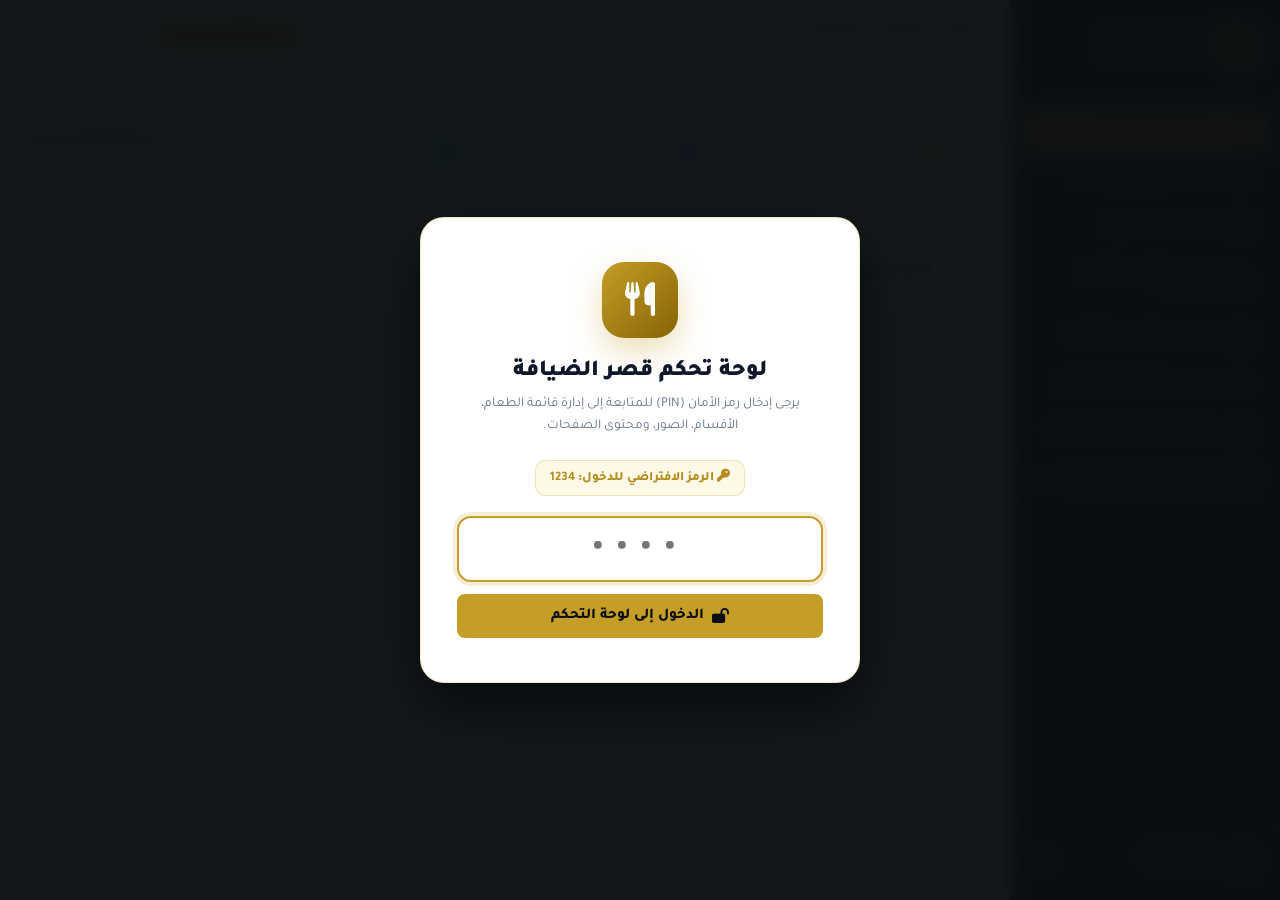
==== admin/index.html @ 118ee722 "feat: complete qasr al-diyafa restaurant website with real-time admin panel" ====
<!DOCTYPE html>
<html lang="ar" dir="rtl">
<head>
  <meta charset="UTF-8">
  <meta name="viewport" content="width=device-width, initial-scale=1.0">
  <title>لوحة التحكم الشاملة | مطعم قصر الضيافة</title>
  <!-- Google Fonts: Cairo & Tajawal -->
  <link rel="preconnect" href="https://fonts.googleapis.com">
  <link rel="preconnect" href="https://fonts.gstatic.com" crossorigin>
  <link href="https://fonts.googleapis.com/css2?family=Cairo:wght@400;600;700;800;900&family=Tajawal:wght@400;500;700;800;900&display=swap" rel="stylesheet">
  <!-- Font Awesome 6 -->
  <link rel="stylesheet" href="https://cdnjs.cloudflare.com/ajax/libs/font-awesome/6.5.1/css/all.min.css">
  
  <style>
    :root {
      --primary: #c59d27;
      --primary-hover: #b58d1f;
      --primary-light: #fef9e7;
      --sidebar-bg: #0b0f12;
      --sidebar-hover: #181e24;
      --bg: #f8fafc;
      --card-bg: #ffffff;
      --border: #e2e8f0;
      --text-main: #0f172a;
      --text-muted: #64748b;
      --success: #16a34a;
      --danger: #dc2626;
      --warning: #d97706;
      --radius: 12px;
    }

    * { box-sizing: border-box; margin: 0; padding: 0; }

    body {
      font-family: 'Tajawal', 'Cairo', sans-serif;
      font-size: 14.5px;
      direction: rtl;
      text-align: right;
      background: var(--bg);
      color: var(--text-main);
      display: flex;
      min-height: 100vh;
      -webkit-font-smoothing: antialiased;
    }

    /* Auth Screen */
    .auth-overlay {
      position: fixed;
      top: 0; left: 0; width: 100vw; height: 100vh;
      background: rgba(11, 15, 18, 0.96);
      backdrop-filter: blur(10px);
      z-index: 99999;
      display: flex;
      align-items: center;
      justify-content: center;
      padding: 20px;
    }
    .auth-card {
      background: #ffffff;
      border-radius: 24px;
      padding: 44px 36px;
      width: 100%;
      max-width: 440px;
      text-align: center;
      box-shadow: 0 25px 60px rgba(0, 0, 0, 0.6);
      border: 1px solid rgba(212, 175, 55, 0.3);
    }
    .auth-icon {
      width: 76px;
      height: 76px;
      background: linear-gradient(135deg, #c59d27, #856404);
      color: #ffffff;
      border-radius: 22px;
      display: flex;
      align-items: center;
      justify-content: center;
      font-size: 34px;
      margin: 0 auto 20px;
      box-shadow: 0 12px 30px rgba(197, 157, 39, 0.35);
    }
    .auth-title { font-size: 23px; font-weight: 900; margin-bottom: 8px; color: var(--text-main); }
    .auth-desc { font-size: 13.5px; color: var(--text-muted); margin-bottom: 22px; line-height: 1.6; }
    .auth-pin-input {
      width: 100%;
      font-size: 28px;
      font-weight: 900;
      letter-spacing: 12px;
      text-align: center;
      padding: 14px;
      border: 2px solid var(--border);
      border-radius: 14px;
      outline: none;
      margin-bottom: 12px;
      transition: all 0.25s;
      font-family: inherit;
    }
    .auth-pin-input:focus { border-color: var(--primary); box-shadow: 0 0 0 4px rgba(197, 157, 39, 0.18); }
    .auth-hint {
      font-size: 13px;
      color: #b58d1f;
      font-weight: 800;
      margin-bottom: 20px;
      background: var(--primary-light);
      padding: 8px 14px;
      border-radius: 10px;
      display: inline-block;
      border: 1px solid rgba(197, 157, 39, 0.25);
    }

    /* Sidebar */
    .admin-sidebar {
      width: 270px;
      background: var(--sidebar-bg);
      color: #ffffff;
      display: flex;
      flex-direction: column;
      flex-shrink: 0;
      position: sticky;
      top: 0;
      height: 100vh;
      border-left: 1px solid rgba(212, 175, 55, 0.2);
      z-index: 100;
      transition: transform 0.3s ease;
    }
    .sidebar-brand {
      padding: 24px 20px;
      border-bottom: 1px solid rgba(212, 175, 55, 0.15);
      display: flex;
      align-items: center;
      gap: 12px;
    }
    .brand-icon {
      width: 44px;
      height: 44px;
      background: var(--primary);
      border-radius: 12px;
      display: flex;
      align-items: center;
      justify-content: center;
      font-size: 22px;
      color: #0b0f12;
    }
    .brand-text h2 { font-size: 16.5px; font-weight: 900; color: #ffffff; margin-bottom: 2px; }
    .brand-text span { font-size: 11px; color: #c59d27; font-weight: 700; letter-spacing: 1px; }

    .sidebar-menu {
      list-style: none;
      padding: 18px 12px;
      display: flex;
      flex-direction: column;
      gap: 6px;
      flex-grow: 1;
      overflow-y: auto;
    }
    .menu-link {
      display: flex;
      align-items: center;
      gap: 14px;
      padding: 12px 16px;
      color: #cbd5e1;
      text-decoration: none;
      border-radius: 10px;
      font-weight: 700;
      font-size: 14px;
      transition: all 0.2s ease;
      cursor: pointer;
    }
    .menu-link i { font-size: 17px; width: 22px; text-align: center; color: #94a3b8; }
    .menu-link:hover { background: var(--sidebar-hover); color: #ffffff; }
    .menu-link:hover i { color: #c59d27; }
    .menu-link.active {
      background: var(--primary);
      color: #0b0f12;
      font-weight: 800;
      box-shadow: 0 4px 15px rgba(197, 157, 39, 0.35);
    }
    .menu-link.active i { color: #0b0f12; }

    .sidebar-footer {
      padding: 18px;
      border-top: 1px solid rgba(212, 175, 55, 0.15);
      display: flex;
      align-items: center;
      justify-content: space-between;
    }
    .user-pill { display: flex; align-items: center; gap: 10px; }
    .user-avatar {
      width: 38px; height: 38px;
      border-radius: 50%;
      background: #181e24;
      border: 1px solid #c59d27;
      display: flex; align-items: center; justify-content: center;
      font-weight: 900; font-size: 13px; color: #c59d27;
    }
    .user-name { font-size: 13.5px; font-weight: 800; color: #ffffff; }
    .user-role { font-size: 11px; color: #94a3b8; }
    .logout-btn {
      background: transparent;
      border: none;
      color: #94a3b8;
      font-size: 17px;
      cursor: pointer;
      padding: 8px;
      border-radius: 8px;
      transition: all 0.2s;
    }
    .logout-btn:hover { color: #f87171; background: rgba(239, 68, 68, 0.1); }

    /* Main Content */
    .admin-main {
      flex-grow: 1;
      display: flex;
      flex-direction: column;
      min-width: 0;
      height: 100vh;
      overflow-y: auto;
    }

    /* Top Navigation */
    .admin-header {
      background: #ffffff;
      height: 72px;
      padding: 0 28px;
      display: flex;
      align-items: center;
      justify-content: space-between;
      border-bottom: 1px solid var(--border);
      position: sticky;
      top: 0;
      z-index: 90;
      flex-shrink: 0;
    }
    .header-title-box h1 { font-size: 19px; font-weight: 900; color: var(--text-main); }
    .header-title-box p { font-size: 12px; color: var(--text-muted); font-weight: 600; margin-top: 2px; }
    .header-actions { display: flex; align-items: center; gap: 10px; }
    
    .btn {
      display: inline-flex;
      align-items: center;
      gap: 8px;
      padding: 10px 18px;
      border-radius: 8px;
      font-family: inherit;
      font-size: 13.5px;
      font-weight: 800;
      cursor: pointer;
      border: 1px solid transparent;
      text-decoration: none;
      transition: all 0.2s ease;
    }
    .btn-primary { background: var(--primary); color: #0b0f12; }
    .btn-primary:hover { background: var(--primary-hover); transform: translateY(-1px); }
    .btn-outline { background: #ffffff; border-color: var(--border); color: var(--text-main); }
    .btn-outline:hover { background: #f8fafc; border-color: #cbd5e1; }
    .btn-danger { background: #fef2f2; border-color: #fecaca; color: #dc2626; }
    .btn-danger:hover { background: #fee2e2; }
    .btn-success { background: #f0fdf4; border-color: #bbf7d0; color: #16a34a; }
    .btn-sm { padding: 7px 14px; font-size: 12.5px; }

    /* Content Area */
    .admin-body {
      padding: 28px;
      flex-grow: 1;
    }

    /* Stat Cards */
    .stats-grid {
      display: grid;
      grid-template-columns: repeat(auto-fit, minmax(210px, 1fr));
      gap: 18px;
      margin-bottom: 26px;
    }
    .stat-card {
      background: #ffffff;
      border-radius: 14px;
      padding: 22px;
      border: 1px solid var(--border);
      display: flex;
      align-items: center;
      gap: 16px;
      box-shadow: 0 2px 8px rgba(0,0,0,0.02);
      transition: transform 0.2s, box-shadow 0.2s;
    }
    .stat-card:hover { transform: translateY(-2px); box-shadow: 0 8px 24px rgba(0,0,0,0.05); }
    .stat-icon {
      width: 54px; height: 54px;
      border-radius: 12px;
      display: flex; align-items: center; justify-content: center;
      font-size: 24px; flex-shrink: 0;
    }
    .stat-gold { background: #fef9e7; color: #c59d27; }
    .stat-green { background: #dcfce7; color: #16a34a; }
    .stat-purple { background: #f3e8ff; color: #9333ea; }
    .stat-blue { background: #e0f2fe; color: #0284c7; }
    .stat-val { font-size: 24px; font-weight: 900; line-height: 1.1; margin-bottom: 4px; }
    .stat-lbl { font-size: 12px; color: var(--text-muted); font-weight: 700; }

    /* Tables & Cards */
    .card-panel {
      background: #ffffff;
      border-radius: 16px;
      border: 1px solid var(--border);
      padding: 24px;
      box-shadow: 0 2px 8px rgba(0,0,0,0.02);
      margin-bottom: 24px;
    }
    .card-panel-header {
      display: flex;
      align-items: center;
      justify-content: space-between;
      margin-bottom: 20px;
      flex-wrap: wrap;
      gap: 14px;
    }
    .card-panel-title { font-size: 17.5px; font-weight: 900; display: flex; align-items: center; gap: 10px; }
    
    .table-responsive { width: 100%; overflow-x: auto; }
    table.data-table {
      width: 100%;
      border-collapse: collapse;
      text-align: right;
    }
    table.data-table th {
      padding: 13px 16px;
      background: #f8fafc;
      font-size: 12px;
      font-weight: 800;
      color: var(--text-muted);
      border-bottom: 1px solid var(--border);
      white-space: nowrap;
    }
    table.data-table td {
      padding: 13px 16px;
      border-bottom: 1px solid var(--border);
      font-size: 13.5px;
      vertical-align: middle;
    }
    table.data-table tbody tr:hover { background: #f8fafc; }

    .dish-thumb {
      width: 58px;
      height: 48px;
      border-radius: 8px;
      object-fit: cover;
      border: 1px solid var(--border);
      display: block;
    }

    .badge {
      display: inline-block;
      padding: 4px 10px;
      border-radius: 6px;
      font-size: 11.5px;
      font-weight: 800;
      white-space: nowrap;
    }
    .badge-primary { background: #fef9e7; color: #b58d1f; border: 1px solid rgba(197, 157, 39, 0.2); }
    .badge-success { background: #dcfce7; color: #16a34a; }
    .badge-warning { background: #fef3c7; color: #d97706; }
    .badge-danger { background: #fee2e2; color: #dc2626; }

    /* Forms */
    .form-group { margin-bottom: 18px; }
    .form-label { display: block; font-size: 13px; font-weight: 800; margin-bottom: 6px; color: var(--text-main); }
    .form-control {
      width: 100%;
      padding: 10px 14px;
      font-family: inherit;
      font-size: 13.5px;
      border: 1px solid var(--border);
      border-radius: 8px;
      background: #ffffff;
      outline: none;
      transition: border 0.2s, box-shadow 0.2s;
    }
    .form-control:focus {
      border-color: var(--primary);
      box-shadow: 0 0 0 3px rgba(197, 157, 39, 0.15);
    }
    .form-grid-2 { display: grid; grid-template-columns: 1fr 1fr; gap: 16px; }
    .form-grid-3 { display: grid; grid-template-columns: 1fr 1fr 1fr; gap: 16px; }

    /* Image Upload UI */
    .image-uploader-box {
      border: 2px dashed #cbd5e1;
      border-radius: 12px;
      padding: 16px;
      text-align: center;
      background: #f8fafc;
      transition: border-color 0.2s;
      cursor: pointer;
      position: relative;
    }
    .image-uploader-box:hover { border-color: var(--primary); }
    .image-preview-thumb {
      width: 100%;
      max-height: 160px;
      object-fit: cover;
      border-radius: 8px;
      margin-top: 10px;
      border: 1px solid var(--border);
      display: none;
    }
    .preset-pill {
      display: inline-block;
      padding: 4px 10px;
      background: #f1f5f9;
      border-radius: 6px;
      font-size: 11.5px;
      font-weight: 700;
      color: #334155;
      cursor: pointer;
      margin: 2px;
      border: 1px solid #e2e8f0;
      transition: all 0.2s;
    }
    .preset-pill:hover { background: #fef9e7; color: #b58d1f; border-color: #c59d27; }

    /* Modal */
    .modal-backdrop {
      position: fixed;
      top: 0; left: 0; width: 100vw; height: 100vh;
      background: rgba(11, 15, 18, 0.7);
      backdrop-filter: blur(5px);
      z-index: 1000;
      display: none;
      align-items: center;
      justify-content: center;
      padding: 20px;
    }
    .modal-card {
      background: #ffffff;
      border-radius: 20px;
      width: 100%;
      max-width: 680px;
      max-height: 90vh;
      overflow-y: auto;
      border: 1px solid var(--border);
      box-shadow: 0 20px 60px rgba(0,0,0,0.3);
    }
    .modal-header {
      padding: 20px 24px;
      border-bottom: 1px solid var(--border);
      display: flex;
      align-items: center;
      justify-content: space-between;
      position: sticky;
      top: 0;
      background: #ffffff;
      z-index: 2;
    }
    .modal-header h3 { font-size: 18px; font-weight: 900; }
    .modal-close { background: none; border: none; font-size: 18px; color: var(--text-muted); cursor: pointer; padding: 4px; }
    .modal-body { padding: 24px; }
    .modal-footer {
      padding: 16px 24px;
      border-top: 1px solid var(--border);
      display: flex;
      align-items: center;
      justify-content: flex-end;
      gap: 12px;
      position: sticky;
      bottom: 0;
      background: #f8fafc;
      z-index: 2;
    }

    /* Toast Notification */
    .admin-toast {
      position: fixed;
      bottom: 24px;
      left: 24px;
      background: #0b0f12;
      color: #ffffff;
      padding: 14px 22px;
      border-radius: 12px;
      box-shadow: 0 10px 30px rgba(0,0,0,0.25);
      font-size: 14px;
      font-weight: 800;
      display: none;
      align-items: center;
      gap: 12px;
      z-index: 9999;
      animation: toastIn 0.3s ease;
      border-right: 4px solid var(--primary);
    }
    @keyframes toastIn { from { opacity: 0; transform: translateY(20px); } to { opacity: 1; transform: translateY(0); } }

    /* Mobile Responsive */
    .mobile-menu-btn { display: none; }
    @media (max-width: 900px) {
      .admin-sidebar {
        position: fixed;
        left: auto;
        right: -280px;
        top: 0;
        bottom: 0;
        z-index: 9999;
      }
      .admin-sidebar.open {
        right: 0;
      }
      .mobile-menu-btn {
        display: inline-flex;
        background: none;
        border: none;
        font-size: 20px;
        color: var(--text-main);
        cursor: pointer;
      }
      .admin-body { padding: 18px 14px; }
      .form-grid-2, .form-grid-3 { grid-template-columns: 1fr; }
    }
  </style>
</head>
<body>

  <!-- Auth Screen -->
  <div class="auth-overlay" id="authScreen">
    <div class="auth-card">
      <div class="auth-icon">
        <i class="fa-solid fa-utensils"></i>
      </div>
      <h2 class="auth-title">لوحة تحكم قصر الضيافة</h2>
      <p class="auth-desc">يرجى إدخال رمز الأمان (PIN) للمتابعة إلى إدارة قائمة الطعام، الأقسام، الصور، ومحتوى الصفحات.</p>
      
      <div class="auth-hint">
        <i class="fa-solid fa-key"></i> الرمز الافتراضي للدخول: <strong>1234</strong>
      </div>

      <form onsubmit="handleAuth(event)">
        <input type="password" id="pinInput" class="auth-pin-input" placeholder="••••" maxlength="6" autofocus autocomplete="off">
        <div id="authError" style="display:none; color:#dc2626; font-size:13px; font-weight:800; margin-bottom:14px;">
          <i class="fa-solid fa-circle-exclamation"></i> رمز الأمان غير صحيح، حاول ثانية (الافتراضي: 1234)
        </div>
        <button type="submit" class="btn btn-primary" style="width:100%; justify-content:center; padding:12px; font-size:15px;">
          <i class="fa-solid fa-lock-open"></i> الدخول إلى لوحة التحكم
        </button>
      </form>
    </div>
  </div>

  <!-- Sidebar -->
  <aside class="admin-sidebar" id="adminSidebar">
    <div class="sidebar-brand">
      <div class="brand-icon">
        <i class="fa-solid fa-crown"></i>
      </div>
      <div class="brand-text">
        <h2>قصر الضيافة</h2>
        <span>لوحة الإدارة والتحكم</span>
      </div>
    </div>

    <ul class="sidebar-menu">
      <li>
        <a class="menu-link active" onclick="switchTab('tabOverview', this)">
          <i class="fa-solid fa-chart-pie"></i>
          <span>نظرة عامة وإحصائيات</span>
        </a>
      </li>
      <li>
        <a class="menu-link" onclick="switchTab('tabDishes', this)">
          <i class="fa-solid fa-utensils"></i>
          <span>قائمة الطعام والأصناف</span>
        </a>
      </li>
      <li>
        <a class="menu-link" onclick="switchTab('tabCategories', this)">
          <i class="fa-solid fa-layer-group"></i>
          <span>إدارة أقسام المنيو</span>
        </a>
      </li>
      <li>
        <a class="menu-link" onclick="switchTab('tabPages', this)">
          <i class="fa-solid fa-file-pen" style="color:#c59d27;"></i>
          <span>تعديل محتوى الصفحات والبانرات</span>
        </a>
      </li>
      <li>
        <a class="menu-link" onclick="switchTab('tabReservations', this)">
          <i class="fa-solid fa-calendar-check"></i>
          <span>سجل الحجوزات والطلبات</span>
        </a>
      </li>
      <li>
        <a class="menu-link" onclick="switchTab('tabCMS', this)">
          <i class="fa-solid fa-sliders"></i>
          <span>إعدادات المطعم والتواصل</span>
        </a>
      </li>
      <li>
        <a class="menu-link" onclick="switchTab('tabBackup', this)">
          <i class="fa-solid fa-database"></i>
          <span>النسخ الاحتياطي والاستعادة</span>
        </a>
      </li>
      <li>
        <a href="../index.html" target="_blank" class="menu-link" style="color:#c59d27; background:rgba(197,157,39,0.08);">
          <i class="fa-solid fa-arrow-up-right-from-square" style="color:#c59d27;"></i>
          <span>عرض الموقع المباشر ↗</span>
        </a>
      </li>
    </ul>

    <div class="sidebar-footer">
      <div class="user-pill">
        <div class="user-avatar">QD</div>
        <div>
          <div class="user-name">المدير العام</div>
          <div class="user-role">Qasr Admin</div>
        </div>
      </div>
      <button class="logout-btn" onclick="logoutAdmin()" title="تسجيل الخروج">
        <i class="fa-solid fa-right-from-bracket"></i>
      </button>
    </div>
  </aside>

  <!-- Main Container -->
  <main class="admin-main">
    <header class="admin-header">
      <div style="display:flex; align-items:center; gap:14px;">
        <button class="mobile-menu-btn" onclick="toggleSidebar()">
          <i class="fa-solid fa-bars"></i>
        </button>
        <div class="header-title-box">
          <h1 id="headerTitle">لوحة التحكم الشاملة</h1>
          <p>إدارة كافة أصناف المنيو، الأقسام، الصور، وتعديل الصفحات مباشرة</p>
        </div>
      </div>

      <div class="header-actions">
        <button class="btn btn-primary btn-sm" onclick="openAddDishModal()">
          <i class="fa-solid fa-plus"></i> إضافة صنف جديد
        </button>
        <button class="btn btn-outline btn-sm" onclick="exportDataJSON()" title="تنزيل نسخة احتياطية من البيانات">
          <i class="fa-solid fa-download"></i> تصدير JSON
        </button>
      </div>
    </header>

    <div class="admin-body">
      <!-- 1. OVERVIEW TAB -->
      <section id="tabOverview" class="admin-tab-pane">
        <div class="stats-grid">
          <div class="stat-card">
            <div class="stat-icon stat-gold"><i class="fa-solid fa-bowl-food"></i></div>
            <div>
              <div class="stat-val" id="statDishesCount">12</div>
              <div class="stat-lbl">إجمالي أصناف المنيو</div>
            </div>
          </div>
          <div class="stat-card">
            <div class="stat-icon stat-purple"><i class="fa-solid fa-layer-group"></i></div>
            <div>
              <div class="stat-val" id="statCatsCount">5</div>
              <div class="stat-lbl">أقسام المأكولات النشطة</div>
            </div>
          </div>
          <div class="stat-card">
            <div class="stat-icon stat-green"><i class="fa-solid fa-calendar-check"></i></div>
            <div>
              <div class="stat-val" id="statResCount">0</div>
              <div class="stat-lbl">طلبات الحجز الواردة</div>
            </div>
          </div>
          <div class="stat-card">
            <div class="stat-icon stat-blue"><i class="fa-brands fa-whatsapp"></i></div>
            <div>
              <div class="stat-val" id="statWhatsApp">01027093535</div>
              <div class="stat-lbl">رقم واتساب الطلبات</div>
            </div>
          </div>
        </div>

        <div class="card-panel">
          <div class="card-panel-header">
            <div class="card-panel-title">
              <i class="fa-solid fa-clock-rotate-left" style="color:var(--primary);"></i>
              <span>أحدث طلبات الحجز والاستفسارات</span>
            </div>
            <button class="btn btn-outline btn-sm" onclick="switchTab('tabReservations')">عرض الكل</button>
          </div>
          <div class="table-responsive">
            <table class="data-table">
              <thead>
                <tr>
                  <th>#</th>
                  <th>العميل</th>
                  <th>الهاتف</th>
                  <th>عدد الأفراد</th>
                  <th>التاريخ</th>
                  <th>الوقت</th>
                  <th>الإجراء</th>
                </tr>
              </thead>
              <tbody id="overviewRecentReservations"></tbody>
            </table>
          </div>
        </div>
      </section>

      <!-- 2. DISHES TAB -->
      <section id="tabDishes" class="admin-tab-pane" style="display:none;">
        <div class="card-panel">
          <div class="card-panel-header">
            <div class="card-panel-title">
              <i class="fa-solid fa-utensils" style="color:var(--primary);"></i>
              <span>إدارة أصناف وقائمة المأكولات</span>
            </div>
            <div style="display:flex; gap:10px; flex-wrap:wrap;">
              <input type="text" id="dishSearchInput" class="form-control" placeholder="بحث باسم الصنف أو القسم..." style="width:230px;" oninput="filterAdminDishes()">
              <button class="btn btn-primary btn-sm" onclick="openAddDishModal()">
                <i class="fa-solid fa-plus"></i> إضافة صنف جديد
              </button>
            </div>
          </div>

          <div class="table-responsive">
            <table class="data-table">
              <thead>
                <tr>
                  <th>الصورة</th>
                  <th>اسم الطبق / الصنف</th>
                  <th>القسم</th>
                  <th>السعر (ر.س)</th>
                  <th>الشارة</th>
                  <th>مميز</th>
                  <th>الإجراءات</th>
                </tr>
              </thead>
              <tbody id="dishesTableBody"></tbody>
            </table>
          </div>
        </div>
      </section>

      <!-- 3. CATEGORIES TAB -->
      <section id="tabCategories" class="admin-tab-pane" style="display:none;">
        <div class="card-panel">
          <div class="card-panel-header">
            <div class="card-panel-title">
              <i class="fa-solid fa-layer-group" style="color:var(--primary);"></i>
              <span>أقسام وتصنيفات المأكولات</span>
            </div>
            <button class="btn btn-primary btn-sm" onclick="openAddCategoryModal()">
              <i class="fa-solid fa-plus"></i> إضافة قسم جديد
            </button>
          </div>

          <div class="table-responsive">
            <table class="data-table">
              <thead>
                <tr>
                  <th>اسم القسم</th>
                  <th>المعرف (Slug)</th>
                  <th>الشارة الترويجية</th>
                  <th>الإجراءات</th>
                </tr>
              </thead>
              <tbody id="categoriesTableBody"></tbody>
            </table>
          </div>
        </div>
      </section>

      <!-- 4. PAGES EDITOR TAB -->
      <section id="tabPages" class="admin-tab-pane" style="display:none;">
        <div class="card-panel">
          <div class="card-panel-header">
            <div class="card-panel-title">
              <i class="fa-solid fa-file-pen" style="color:var(--primary);"></i>
              <span>محرر وتعديل نصوص وصور الصفحات (الرئيسية، قصة الضيافة، اتصل بنا)</span>
            </div>
            <button class="btn btn-primary btn-sm" onclick="saveAllPagesData()">
              <i class="fa-solid fa-floppy-disk"></i> حفظ كافة تعديلات الصفحات
            </button>
          </div>

          <!-- Page Selection Subtabs -->
          <div style="display:flex; gap:10px; margin-bottom:24px; border-bottom:1px solid var(--border); padding-bottom:14px; flex-wrap:wrap;">
            <button type="button" class="btn btn-primary btn-sm" id="btnPageSubHome" onclick="switchPageSubTab('pageSubHome')">
              <i class="fa-solid fa-house"></i> الصفحة الرئيسية (Home)
            </button>
            <button type="button" class="btn btn-outline btn-sm" id="btnPageSubAbout" onclick="switchPageSubTab('pageSubAbout')">
              <i class="fa-solid fa-circle-info"></i> صفحة قصة الضيافة (About Us)
            </button>
            <button type="button" class="btn btn-outline btn-sm" id="btnPageSubContact" onclick="switchPageSubTab('pageSubContact')">
              <i class="fa-solid fa-headset"></i> صفحة اتصل بنا والموقع (Contact Us)
            </button>
          </div>

          <!-- SUB-TAB 1: HOME PAGE -->
          <div id="pageSubHome" class="page-sub-pane">
            <h4 style="font-size:16px; font-weight:900; margin-bottom:16px; color:var(--primary);"><i class="fa-solid fa-panorama"></i> بانر الصفحة الرئيسية والنصوص الترويجية</h4>

            <div class="form-group">
              <label class="form-label">العنوان الرئيسي للبانر (Hero Title) *</label>
              <input type="text" id="pageHomeHeroTitle" class="form-control" value="روائع الطهي العربي الأصيل والولائم الملكية">
            </div>

            <div class="form-group">
              <label class="form-label">الوصف الترويجي في البانر (Hero Description) *</label>
              <textarea id="pageHomeHeroDesc" class="form-control" rows="3">نأخذكم في رحلة إلى عوالم النكهات التراثية المطهوة على أصولها، من أشهى الكبسات النجدية والمندي والمشويات الفاخرة إلى الطواجن الفخارية والحلويات الشرقية العريقة.</textarea>
            </div>

            <!-- Home Hero Image Upload -->
            <div class="form-group">
              <label class="form-label">صورة البانر الرئيسي (رابط أو رفع من جهازك) *</label>
              <div class="image-uploader-box">
                <input type="text" id="pageHomeHeroImg" class="form-control" value="images/hero_slide1.jpg" style="margin-bottom:10px;" oninput="updateHomeHeroImgPreview(this.value)">
                <div style="display:flex; align-items:center; justify-content:center; gap:8px;">
                  <button type="button" class="btn btn-outline btn-sm" onclick="document.getElementById('fileHomeHeroImg').click()">
                    <i class="fa-solid fa-cloud-arrow-up"></i> رفع صورة من جهازك
                  </button>
                  <input type="file" id="fileHomeHeroImg" accept="image/*" style="display:none;" onchange="handleHomeHeroImgFile(event)">
                </div>
                <div style="margin-top:6px; font-size:12px; color:var(--text-muted);">
                  أو اختر صورة جاهزة:
                  <span class="preset-pill" onclick="setHomeHeroPreset('images/hero_slide1.jpg')">مندي حطب</span>
                  <span class="preset-pill" onclick="setHomeHeroPreset('images/hero_slide2.jpg')">وليمة ملكية</span>
                  <span class="preset-pill" onclick="setHomeHeroPreset('images/hero_slide3.jpg')">مجلس الضيافة</span>
                </div>
                <img id="previewHomeHeroImg" src="../images/hero_slide1.jpg" class="image-preview-thumb" style="display:block; max-height:220px;" alt="معاينة صورة البانر">
              </div>
            </div>

            <div class="form-group">
              <label class="form-label">عنوان قصة الضيافة في الصفحة الرئيسية</label>
              <input type="text" id="pageHomeStoryTitle" class="form-control" value="أصالة الطهي العربي وتراث الموائد العريقة">
            </div>

            <button type="button" class="btn btn-primary" onclick="saveAllPagesData()">
              <i class="fa-solid fa-floppy-disk"></i> حفظ تعديلات الصفحة الرئيسية
            </button>
          </div>

          <!-- SUB-TAB 2: ABOUT US -->
          <div id="pageSubAbout" class="page-sub-pane" style="display:none;">
            <h4 style="font-size:16px; font-weight:900; margin-bottom:16px; color:var(--primary);"><i class="fa-solid fa-building"></i> محتوى صفحة قصة الضيافة (about.html)</h4>

            <div class="form-grid-2">
              <div class="form-group">
                <label class="form-label">عنوان البانر العلوي (Page Title) *</label>
                <input type="text" id="pageAboutHeroTitle" class="form-control" value="قصة مطعم قصر الضيافة">
              </div>
              <div class="form-group">
                <label class="form-label">الوصف الترويجي في البانر (Subtitle) *</label>
                <input type="text" id="pageAboutHeroSub" class="form-control" value="أكثر من عقدين من الشغف في تقديم أصول الطهي العربي العريق والولائم الملكية في أجواء من الفخامة التراثية.">
              </div>
            </div>

            <div class="form-group">
              <label class="form-label">عنوان القصة الرئيسي (Story Headline) *</label>
              <input type="text" id="pageAboutStoryTitle" class="form-control" value="نحن لا نطهو الطعام فحسب، بل نحفظ هوية المائدة العربية">
            </div>

            <div class="form-group">
              <label class="form-label">الفقرة الأولى *</label>
              <textarea id="pageAboutStoryP1" class="form-control" rows="3">انطلقت رحلتنا من إيمان راسخ بأن المطبخ العربي هو أحد أثرى مطابخ العالم في التنوع والعمق والتاريخ. من أودية ظفار إلى نجد العذية، ومن صعيد مصر الخالد إلى شواطئ الخليج، جمعنا لكم نخبة من أمهر الطهاة وحفظة الوصفات التراثية.</textarea>
            </div>

            <div class="form-group">
              <label class="form-label">الفقرة الثانية *</label>
              <textarea id="pageAboutStoryP2" class="form-control" rows="3">نلتزم بأعلى معايير الجودة الغذائية، مستخدمين أجود الذبائح البلدية الطازجة والسمن الفلاحي النقي وزيت الزيتون المعصور على البارد، لنقدم لأحبائنا وضيوفنا ولائم تليق بمقامهم الرفيع.</textarea>
            </div>

            <!-- About Image Upload -->
            <div class="form-group">
              <label class="form-label">صورة صفحة من نحن (رابط أو رفع من جهازك) *</label>
              <div class="image-uploader-box">
                <input type="text" id="pageAboutImg" class="form-control" value="images/story_dish1.jpg" style="margin-bottom:10px;" oninput="updateAboutImgPreview(this.value)">
                <div style="display:flex; align-items:center; justify-content:center; gap:8px;">
                  <button type="button" class="btn btn-outline btn-sm" onclick="document.getElementById('fileAboutImg').click()">
                    <i class="fa-solid fa-cloud-arrow-up"></i> رفع صورة من جهازك
                  </button>
                  <input type="file" id="fileAboutImg" accept="image/*" style="display:none;" onchange="handleAboutImgFile(event)">
                </div>
                <img id="previewAboutImg" src="../images/story_dish1.jpg" class="image-preview-thumb" style="display:block; max-height:220px;" alt="معاينة صورة من نحن">
              </div>
            </div>

            <button type="button" class="btn btn-primary" onclick="saveAllPagesData()">
              <i class="fa-solid fa-floppy-disk"></i> حفظ تعديلات صفحة قصة الضيافة
            </button>
          </div>

          <!-- SUB-TAB 3: CONTACT US -->
          <div id="pageSubContact" class="page-sub-pane" style="display:none;">
            <h4 style="font-size:16px; font-weight:900; margin-bottom:16px; color:var(--primary);"><i class="fa-solid fa-headset"></i> محتوى وبيانات صفحة اتصل بنا (contact.html)</h4>

            <div class="form-grid-2">
              <div class="form-group">
                <label class="form-label">عنوان البانر العلوي (Contact Title) *</label>
                <input type="text" id="pageContactHeroTitle" class="form-control" value="تواصل مع قصر الضيافة">
              </div>
              <div class="form-group">
                <label class="form-label">الوصف الترويجي في البانر (Contact Subtitle) *</label>
                <input type="text" id="pageContactHeroSub" class="form-control" value="يسعدنا دائماً استقبال استفساراتكم وحجوزاتكم للولائم والمناسبات الخاصة على مدار الساعة.">
              </div>
            </div>

            <div class="form-grid-3">
              <div class="form-group">
                <label class="form-label">رقم واتساب المباشر *</label>
                <input type="text" id="pageContactWhatsApp" class="form-control" value="01027093535">
              </div>
              <div class="form-group">
                <label class="form-label">الهاتف الموحد</label>
                <input type="text" id="pageContactPhone" class="form-control" value="01027093535">
              </div>
              <div class="form-group">
                <label class="form-label">البريد الإلكتروني الرسمي</label>
                <input type="email" id="pageContactEmail" class="form-control" value="booking@qasr-aldiyafa.com">
              </div>
            </div>

            <div class="form-grid-2">
              <div class="form-group">
                <label class="form-label">العنوان والمقر الرئيسي</label>
                <input type="text" id="pageContactAddress" class="form-control" value="طريق الملك فهد، حي المروج، الرياض، المملكة العربية السعودية">
              </div>
              <div class="form-group">
                <label class="form-label">أوقات العمل الرسمية</label>
                <input type="text" id="pageContactWorkingHours" class="form-control" value="يومياً من الساعة 12:00 ظهراً وحتى 01:30 بعد منتصف الليل">
              </div>
            </div>

            <button type="button" class="btn btn-primary" onclick="saveAllPagesData()">
              <i class="fa-solid fa-floppy-disk"></i> حفظ تعديلات صفحة اتصل بنا
            </button>
          </div>
        </div>
      </section>

      <!-- 5. RESERVATIONS TAB -->
      <section id="tabReservations" class="admin-tab-pane" style="display:none;">
        <div class="card-panel">
          <div class="card-panel-header">
            <div class="card-panel-title">
              <i class="fa-solid fa-calendar-check" style="color:var(--primary);"></i>
              <span>سجل طلبات الحجز والاستفسارات</span>
            </div>
            <button class="btn btn-danger btn-sm" onclick="clearAllReservations()">
              <i class="fa-solid fa-trash"></i> مسح السجل
            </button>
          </div>

          <div class="table-responsive">
            <table class="data-table">
              <thead>
                <tr>
                  <th>#</th>
                  <th>الاسم</th>
                  <th>الجوال</th>
                  <th>الضيوف / النوع</th>
                  <th>التاريخ</th>
                  <th>الوقت</th>
                  <th>ملاحظات</th>
                  <th>الإجراء</th>
                </tr>
              </thead>
              <tbody id="reservationsTableBody"></tbody>
            </table>
          </div>
        </div>
      </section>

      <!-- 6. CMS & AGENCY SETTINGS TAB -->
      <section id="tabCMS" class="admin-tab-pane" style="display:none;">
        <div class="card-panel">
          <div class="card-panel-header">
            <div class="card-panel-title">
              <i class="fa-solid fa-sliders" style="color:var(--primary);"></i>
              <span>إعدادات المطعم العامة وبيانات التواصل</span>
            </div>
            <button class="btn btn-primary btn-sm" onclick="saveCMSData()">
              <i class="fa-solid fa-floppy-disk"></i> حفظ الإعدادات
            </button>
          </div>

          <form id="cmsForm" onsubmit="event.preventDefault(); saveCMSData();">
            <div class="form-grid-2">
              <div class="form-group">
                <label class="form-label">اسم المطعم بالعربية</label>
                <input type="text" id="cmsName" class="form-control" value="مطعم قصر الضيافة للولائم والمأكولات العربية الفاخرة">
              </div>
              <div class="form-group">
                <label class="form-label">الاسم بالإنجليزية</label>
                <input type="text" id="cmsEnName" class="form-control" value="QASR AL-DIYAFA LUXURY ARABIAN RESTAURANT">
              </div>
            </div>

            <div class="form-grid-3">
              <div class="form-group">
                <label class="form-label">رقم واتساب الطلبات المباشر *</label>
                <input type="text" id="cmsWhatsApp" class="form-control" value="01027093535">
              </div>
              <div class="form-group">
                <label class="form-label">الهاتف الموحد</label>
                <input type="text" id="cmsPhone" class="form-control" value="01027093535">
              </div>
              <div class="form-group">
                <label class="form-label">البريد الإلكتروني الرسمي</label>
                <input type="email" id="cmsEmail" class="form-control" value="booking@qasr-aldiyafa.com">
              </div>
            </div>

            <div class="form-grid-2">
              <div class="form-group">
                <label class="form-label">رمز أمان لوحة التحكم (PIN الجديد)</label>
                <input type="text" id="cmsAdminPin" class="form-control" value="1234" maxlength="6">
              </div>
              <div class="form-group">
                <label class="form-label">العنوان الرئيسي</label>
                <input type="text" id="cmsAddress" class="form-control" value="طريق الملك فهد، حي المروج، الرياض، المملكة العربية السعودية">
              </div>
            </div>

            <button type="submit" class="btn btn-primary" style="margin-top:10px;">
              <i class="fa-solid fa-check"></i> تطبيق وحفظ الإعدادات
            </button>
          </form>
        </div>
      </section>

      <!-- 7. BACKUP TAB -->
      <section id="tabBackup" class="admin-tab-pane" style="display:none;">
        <div class="card-panel">
          <div class="card-panel-header">
            <div class="card-panel-title">
              <i class="fa-solid fa-database" style="color:var(--primary);"></i>
              <span>النسخ الاحتياطي وإدارة البيانات</span>
            </div>
          </div>

          <div class="form-grid-3">
            <div style="background:#f8fafc; border:1px solid var(--border); border-radius:14px; padding:20px; text-align:center;">
              <i class="fa-solid fa-download" style="font-size:32px; color:var(--primary); margin-bottom:12px;"></i>
              <h4 style="font-size:15px; font-weight:800; margin-bottom:6px;">تصدير نسخة احتياطية</h4>
              <p style="font-size:12.5px; color:var(--text-muted); margin-bottom:16px;">حفظ كافة أصناف المنيو والحجوزات والإعدادات في ملف JSON على جهازك.</p>
              <button class="btn btn-primary btn-sm" onclick="exportDataJSON()" style="width:100%; justify-content:center;">تصدير ملف qasr_backup.json</button>
            </div>

            <div style="background:#f8fafc; border:1px solid var(--border); border-radius:14px; padding:20px; text-align:center;">
              <i class="fa-solid fa-upload" style="font-size:32px; color:#16a34a; margin-bottom:12px;"></i>
              <h4 style="font-size:15px; font-weight:800; margin-bottom:6px;">استيراد بيانات من ملف</h4>
              <p style="font-size:12.5px; color:var(--text-muted); margin-bottom:16px;">تحميل بيانات أو منيو من ملف JSON خارجي.</p>
              <input type="file" id="importJsonInput" accept=".json" style="display:none;" onchange="importDataJSON(event)">
              <button class="btn btn-success btn-sm" onclick="document.getElementById('importJsonInput').click()" style="width:100%; justify-content:center;">اختيار ملف JSON</button>
            </div>

            <div style="background:#fef2f2; border:1px solid #fecaca; border-radius:14px; padding:20px; text-align:center;">
              <i class="fa-solid fa-rotate-left" style="font-size:32px; color:#dc2626; margin-bottom:12px;"></i>
              <h4 style="font-size:15px; font-weight:800; margin-bottom:6px; color:#dc2626;">إعادة تعيين للبيانات الأصلية</h4>
              <p style="font-size:12.5px; color:#991b1b; margin-bottom:16px;">استعادة قائمة المأكولات والبيانات النموذجية الأصلية وإلغاء أي تعديل.</p>
              <button class="btn btn-danger btn-sm" onclick="resetDefaultData()" style="width:100%; justify-content:center;">إعادة ضبط المصنع</button>
            </div>
          </div>
        </div>
      </section>
    </div>
  </main>

  <!-- Modal: Add / Edit Dish -->
  <div class="modal-backdrop" id="dishModal">
    <div class="modal-card">
      <div class="modal-header">
        <h3 id="dishModalTitle">إضافة صنف جديد لقائمة المأكولات</h3>
        <button class="modal-close" onclick="closeDishModal()"><i class="fa-solid fa-xmark"></i></button>
      </div>
      <form id="dishForm" onsubmit="handleSaveDish(event)">
        <div class="modal-body">
          <input type="hidden" id="modalDishId">
          <div class="form-group">
            <label class="form-label">اسم الطبق / الصنف *</label>
            <input type="text" id="modalDishName" class="form-control" required placeholder="مثال: مندي لحم نعيمي بالزعفران الملكي">
          </div>
          <div class="form-grid-2">
            <div class="form-group">
              <label class="form-label">القسم / التصنيف *</label>
              <select id="modalDishCat" class="form-control" required>
                <!-- Populated via JS -->
              </select>
            </div>
            <div class="form-group">
              <label class="form-label">الشارة الترويجية (Badge)</label>
              <input type="text" id="modalDishBadge" class="form-control" placeholder="اختيار الشيف أو الأكثر طلباً">
            </div>
          </div>
          <div class="form-grid-2">
            <div class="form-group">
              <label class="form-label">السعر الحالي (ر.س) *</label>
              <input type="number" id="modalDishPrice" class="form-control" required placeholder="145">
            </div>
            <div class="form-group">
              <label class="form-label">السعر السابق (قبل الخصم)</label>
              <input type="number" id="modalDishOldPrice" class="form-control" placeholder="175">
            </div>
          </div>

          <!-- Dish Image Upload -->
          <div class="form-group">
            <label class="form-label">صورة الصنف (رابط أو رفع من جهازك) *</label>
            <div class="image-uploader-box">
              <input type="text" id="modalDishImage" class="form-control" placeholder="images/mandi.jpg أو رابط مباشر" style="margin-bottom:10px;" oninput="updateDishImgPreview(this.value)">
              <div style="display:flex; align-items:center; justify-content:center; gap:8px;">
                <button type="button" class="btn btn-outline btn-sm" onclick="document.getElementById('modalDishFile').click()">
                  <i class="fa-solid fa-cloud-arrow-up"></i> رفع صورة من جهازك / هاتفك
                </button>
                <input type="file" id="modalDishFile" accept="image/*" style="display:none;" onchange="handleDishImageFile(event)">
              </div>
              <div style="margin-top:6px; font-size:12px; color:var(--text-muted);">
                أو اختر صورة جاهزة:
                <span class="preset-pill" onclick="setDishPresetImg('images/lamb_chops.jpg')">ريش مشوية</span>
                <span class="preset-pill" onclick="setDishPresetImg('images/mandi.jpg')">مندي لحم</span>
                <span class="preset-pill" onclick="setDishPresetImg('images/tajin.jpg')">طاجن عكاوي</span>
                <span class="preset-pill" onclick="setDishPresetImg('images/kunafa.jpg')">كنافة نابلسية</span>
                <span class="preset-pill" onclick="setDishPresetImg('images/fattoush.jpg')">فتوش</span>
              </div>
              <img id="modalDishImgPreview" src="" class="image-preview-thumb" alt="معاينة الصورة">
            </div>
          </div>

          <div class="form-group">
            <label class="form-label">المكونات والمرفقات</label>
            <input type="text" id="modalDishInclusions" class="form-control" placeholder="أرز بسمتي عنبر، زعفران، مكسرات، طحينة، دقوس">
          </div>

          <div class="form-group">
            <label class="form-label">وصف الطبق وتفاصيل الطهي *</label>
            <textarea id="modalDishDesc" class="form-control" rows="3" required placeholder="لحم نعيمي طازج مطهو ببطء على حطب السمر..."></textarea>
          </div>
        </div>
        <div class="modal-footer">
          <button type="button" class="btn btn-outline" onclick="closeDishModal()">إلغاء</button>
          <button type="submit" class="btn btn-primary"><i class="fa-solid fa-floppy-disk"></i> حفظ الصنف</button>
        </div>
      </form>
    </div>
  </div>

  <!-- Toast -->
  <div class="admin-toast" id="adminToast">
    <i class="fa-solid fa-circle-check" style="color:#22c55e;"></i>
    <span id="toastMsg">تم تنفيذ العملية بنجاح!</span>
  </div>

  <script src="js/admin.js"></script>
</body>
</html>
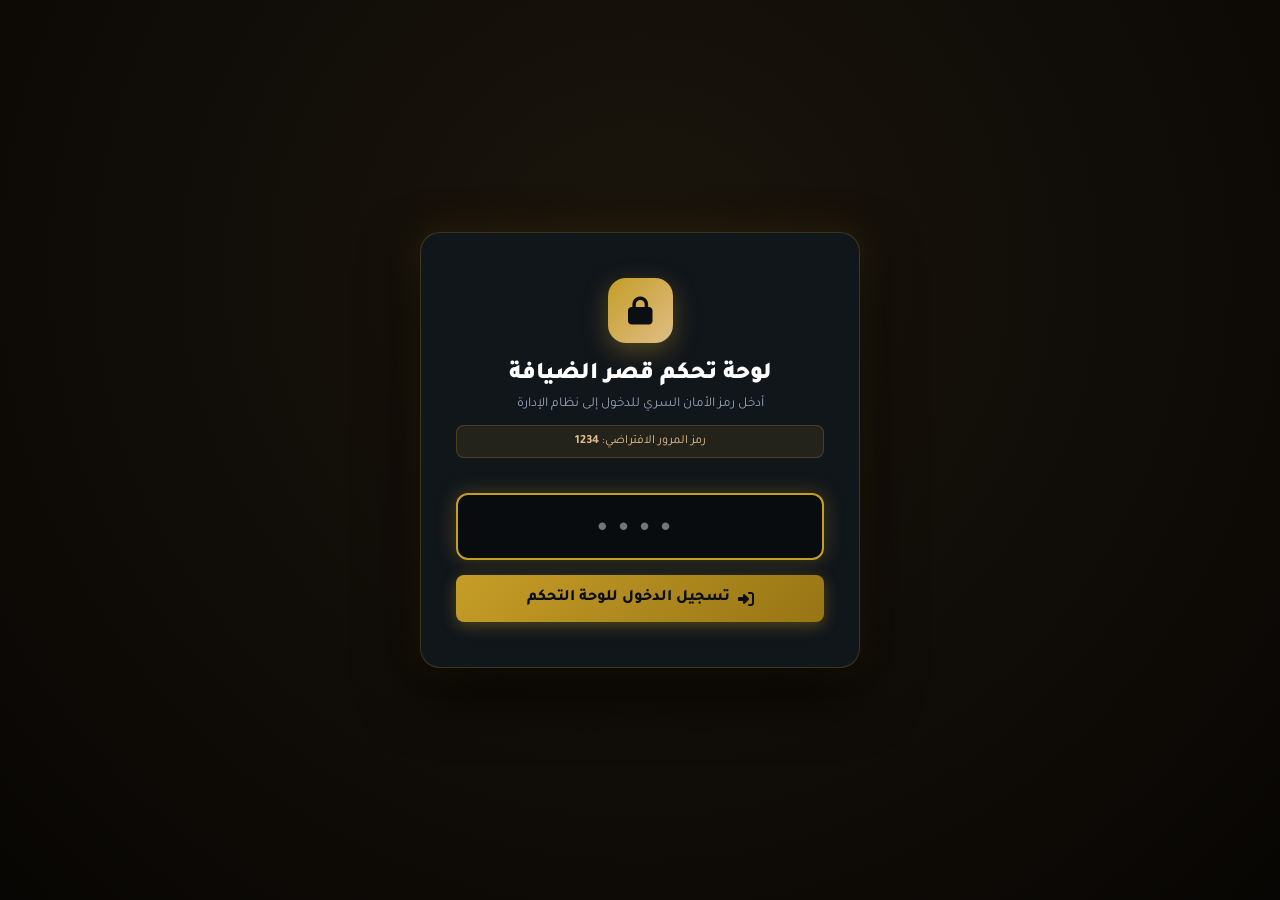
==== commit 231266fc: "feat: complete categories CRUD and dedicated page editors for all pages including about us" ====
--- a/admin/index.html
+++ b/admin/index.html
@@ -4,551 +4,485 @@
   <meta charset="UTF-8">
   <meta name="viewport" content="width=device-width, initial-scale=1.0">
   <title>لوحة التحكم الشاملة | مطعم قصر الضيافة</title>
-  <!-- Google Fonts: Cairo & Tajawal -->
   <link rel="preconnect" href="https://fonts.googleapis.com">
   <link rel="preconnect" href="https://fonts.gstatic.com" crossorigin>
   <link href="https://fonts.googleapis.com/css2?family=Cairo:wght@400;600;700;800;900&family=Tajawal:wght@400;500;700;800;900&display=swap" rel="stylesheet">
-  <!-- Font Awesome 6 -->
-  <link rel="stylesheet" href="https://cdnjs.cloudflare.com/ajax/libs/font-awesome/6.5.1/css/all.min.css">
-  
+  <link rel="stylesheet" href="https://cdnjs.cloudflare.com/ajax/libs/font-awesome/6.5.2/css/all.min.css">
   <style>
     :root {
       --primary: #c59d27;
-      --primary-hover: #b58d1f;
-      --primary-light: #fef9e7;
-      --sidebar-bg: #0b0f12;
-      --sidebar-hover: #181e24;
-      --bg: #f8fafc;
-      --card-bg: #ffffff;
-      --border: #e2e8f0;
-      --text-main: #0f172a;
-      --text-muted: #64748b;
-      --success: #16a34a;
-      --danger: #dc2626;
-      --warning: #d97706;
-      --radius: 12px;
+      --primary-hover: #dfbe87;
+      --primary-dark: #987515;
+      --bg-dark: #090c0e;
+      --bg-panel: #11161b;
+      --bg-card: #161c22;
+      --sidebar-bg: #0d1115;
+      --sidebar-hover: rgba(197, 157, 39, 0.12);
+      --border: rgba(212, 175, 55, 0.22);
+      --text: #f1f5f9;
+      --text-muted: #94a3b8;
+      --success: #10b981;
+      --danger: #ef4444;
+      --font-main: 'Tajawal', 'Cairo', sans-serif;
     }
 
     * { box-sizing: border-box; margin: 0; padding: 0; }
-
     body {
-      font-family: 'Tajawal', 'Cairo', sans-serif;
-      font-size: 14.5px;
+      font-family: var(--font-main);
+      background-color: var(--bg-dark);
+      color: var(--text);
+      display: flex;
+      min-height: 100vh;
       direction: rtl;
-      text-align: right;
-      background: var(--bg);
-      color: var(--text-main);
-      display: flex;
-      min-height: 100vh;
-      -webkit-font-smoothing: antialiased;
-    }
-
-    /* Auth Screen */
-    .auth-overlay {
+    }
+
+    /* AUTH SCREEN */
+    .admin-auth-screen {
       position: fixed;
       top: 0; left: 0; width: 100vw; height: 100vh;
-      background: rgba(11, 15, 18, 0.96);
-      backdrop-filter: blur(10px);
-      z-index: 99999;
+      background: radial-gradient(circle at 50% 30%, #1a150c 0%, #080604 100%);
       display: flex;
       align-items: center;
       justify-content: center;
+      z-index: 9999999;
       padding: 20px;
     }
-    .auth-card {
-      background: #ffffff;
-      border-radius: 24px;
-      padding: 44px 36px;
+    .auth-box {
+      background: var(--bg-panel);
+      border: 1px solid var(--border);
+      border-radius: 20px;
+      padding: 45px 35px;
       width: 100%;
       max-width: 440px;
       text-align: center;
-      box-shadow: 0 25px 60px rgba(0, 0, 0, 0.6);
-      border: 1px solid rgba(212, 175, 55, 0.3);
-    }
-    .auth-icon {
-      width: 76px;
-      height: 76px;
-      background: linear-gradient(135deg, #c59d27, #856404);
-      color: #ffffff;
-      border-radius: 22px;
-      display: flex;
-      align-items: center;
-      justify-content: center;
-      font-size: 34px;
-      margin: 0 auto 20px;
-      box-shadow: 0 12px 30px rgba(197, 157, 39, 0.35);
-    }
-    .auth-title { font-size: 23px; font-weight: 900; margin-bottom: 8px; color: var(--text-main); }
-    .auth-desc { font-size: 13.5px; color: var(--text-muted); margin-bottom: 22px; line-height: 1.6; }
+      box-shadow: 0 25px 60px rgba(0,0,0,0.7), 0 0 35px rgba(197,157,39,0.15);
+    }
     .auth-pin-input {
       width: 100%;
-      font-size: 28px;
+      padding: 16px;
+      text-align: center;
+      font-size: 26px;
+      letter-spacing: 12px;
       font-weight: 900;
-      letter-spacing: 12px;
-      text-align: center;
-      padding: 14px;
+      background: #090c0e;
       border: 2px solid var(--border);
-      border-radius: 14px;
+      border-radius: 12px;
+      color: var(--primary);
+      margin: 20px 0 15px;
       outline: none;
-      margin-bottom: 12px;
       transition: all 0.25s;
-      font-family: inherit;
-    }
-    .auth-pin-input:focus { border-color: var(--primary); box-shadow: 0 0 0 4px rgba(197, 157, 39, 0.18); }
-    .auth-hint {
-      font-size: 13px;
-      color: #b58d1f;
-      font-weight: 800;
-      margin-bottom: 20px;
-      background: var(--primary-light);
-      padding: 8px 14px;
-      border-radius: 10px;
-      display: inline-block;
-      border: 1px solid rgba(197, 157, 39, 0.25);
-    }
-
-    /* Sidebar */
+    }
+    .auth-pin-input:focus {
+      border-color: var(--primary);
+      box-shadow: 0 0 20px rgba(197,157,39,0.3);
+    }
+
+    /* SIDEBAR */
     .admin-sidebar {
-      width: 270px;
+      width: 290px;
       background: var(--sidebar-bg);
-      color: #ffffff;
+      border-left: 1px solid var(--border);
       display: flex;
       flex-direction: column;
       flex-shrink: 0;
       position: sticky;
       top: 0;
       height: 100vh;
-      border-left: 1px solid rgba(212, 175, 55, 0.2);
-      z-index: 100;
-      transition: transform 0.3s ease;
+      z-index: 1000;
+      overflow-y: auto;
     }
     .sidebar-brand {
-      padding: 24px 20px;
-      border-bottom: 1px solid rgba(212, 175, 55, 0.15);
+      padding: 22px 20px;
       display: flex;
       align-items: center;
       gap: 12px;
+      border-bottom: 1px solid var(--border);
+      background: rgba(197, 157, 39, 0.04);
     }
     .brand-icon {
-      width: 44px;
-      height: 44px;
-      background: var(--primary);
+      width: 44px; height: 44px;
+      background: linear-gradient(135deg, var(--primary), var(--primary-hover));
+      color: #0b0f12;
       border-radius: 12px;
-      display: flex;
-      align-items: center;
-      justify-content: center;
-      font-size: 22px;
-      color: #0b0f12;
-    }
-    .brand-text h2 { font-size: 16.5px; font-weight: 900; color: #ffffff; margin-bottom: 2px; }
-    .brand-text span { font-size: 11px; color: #c59d27; font-weight: 700; letter-spacing: 1px; }
-
+      display: flex; align-items: center; justify-content: center;
+      font-size: 20px;
+      font-weight: 900;
+      box-shadow: 0 4px 15px rgba(197, 157, 39, 0.35);
+    }
     .sidebar-menu {
       list-style: none;
-      padding: 18px 12px;
+      padding: 14px 12px;
       display: flex;
       flex-direction: column;
-      gap: 6px;
+      gap: 5px;
       flex-grow: 1;
-      overflow-y: auto;
+    }
+    .sidebar-section-title {
+      font-size: 11.5px;
+      font-weight: 800;
+      color: #dfbe87;
+      text-transform: uppercase;
+      letter-spacing: 0.5px;
+      padding: 14px 12px 6px;
+      display: flex;
+      align-items: center;
+      gap: 8px;
+    }
+    .sidebar-section-title::after {
+      content: '';
+      flex-grow: 1;
+      height: 1px;
+      background: rgba(212, 175, 55, 0.15);
     }
     .menu-link {
       display: flex;
       align-items: center;
-      gap: 14px;
-      padding: 12px 16px;
+      gap: 12px;
+      padding: 11px 14px;
       color: #cbd5e1;
       text-decoration: none;
-      border-radius: 10px;
+      border-radius: 9px;
       font-weight: 700;
-      font-size: 14px;
+      font-size: 13.5px;
       transition: all 0.2s ease;
       cursor: pointer;
     }
-    .menu-link i { font-size: 17px; width: 22px; text-align: center; color: #94a3b8; }
+    .menu-link i { font-size: 16px; width: 22px; text-align: center; color: #94a3b8; }
     .menu-link:hover { background: var(--sidebar-hover); color: #ffffff; }
-    .menu-link:hover i { color: #c59d27; }
+    .menu-link:hover i { color: var(--primary); }
     .menu-link.active {
-      background: var(--primary);
-      color: #0b0f12;
-      font-weight: 800;
+      background: linear-gradient(135deg, var(--primary), var(--primary-dark));
+      color: #0b0f12 !important;
+      font-weight: 900;
       box-shadow: 0 4px 15px rgba(197, 157, 39, 0.35);
     }
-    .menu-link.active i { color: #0b0f12; }
-
-    .sidebar-footer {
-      padding: 18px;
-      border-top: 1px solid rgba(212, 175, 55, 0.15);
-      display: flex;
-      align-items: center;
-      justify-content: space-between;
-    }
-    .user-pill { display: flex; align-items: center; gap: 10px; }
-    .user-avatar {
-      width: 38px; height: 38px;
-      border-radius: 50%;
-      background: #181e24;
-      border: 1px solid #c59d27;
-      display: flex; align-items: center; justify-content: center;
-      font-weight: 900; font-size: 13px; color: #c59d27;
-    }
-    .user-name { font-size: 13.5px; font-weight: 800; color: #ffffff; }
-    .user-role { font-size: 11px; color: #94a3b8; }
-    .logout-btn {
-      background: transparent;
-      border: none;
-      color: #94a3b8;
-      font-size: 17px;
-      cursor: pointer;
-      padding: 8px;
-      border-radius: 8px;
-      transition: all 0.2s;
-    }
-    .logout-btn:hover { color: #f87171; background: rgba(239, 68, 68, 0.1); }
-
-    /* Main Content */
+    .menu-link.active i { color: #0b0f12 !important; }
+
+    /* MAIN CONTENT */
     .admin-main {
       flex-grow: 1;
       display: flex;
       flex-direction: column;
       min-width: 0;
-      height: 100vh;
-      overflow-y: auto;
-    }
-
-    /* Top Navigation */
+      background: var(--bg-dark);
+    }
     .admin-header {
-      background: #ffffff;
       height: 72px;
-      padding: 0 28px;
-      display: flex;
-      align-items: center;
-      justify-content: space-between;
-      border-bottom: 1px solid var(--border);
-      position: sticky;
-      top: 0;
-      z-index: 90;
-      flex-shrink: 0;
-    }
-    .header-title-box h1 { font-size: 19px; font-weight: 900; color: var(--text-main); }
-    .header-title-box p { font-size: 12px; color: var(--text-muted); font-weight: 600; margin-top: 2px; }
-    .header-actions { display: flex; align-items: center; gap: 10px; }
-    
-    .btn {
-      display: inline-flex;
-      align-items: center;
-      gap: 8px;
-      padding: 10px 18px;
-      border-radius: 8px;
-      font-family: inherit;
-      font-size: 13.5px;
-      font-weight: 800;
-      cursor: pointer;
-      border: 1px solid transparent;
-      text-decoration: none;
-      transition: all 0.2s ease;
-    }
-    .btn-primary { background: var(--primary); color: #0b0f12; }
-    .btn-primary:hover { background: var(--primary-hover); transform: translateY(-1px); }
-    .btn-outline { background: #ffffff; border-color: var(--border); color: var(--text-main); }
-    .btn-outline:hover { background: #f8fafc; border-color: #cbd5e1; }
-    .btn-danger { background: #fef2f2; border-color: #fecaca; color: #dc2626; }
-    .btn-danger:hover { background: #fee2e2; }
-    .btn-success { background: #f0fdf4; border-color: #bbf7d0; color: #16a34a; }
-    .btn-sm { padding: 7px 14px; font-size: 12.5px; }
-
-    /* Content Area */
-    .admin-body {
-      padding: 28px;
-      flex-grow: 1;
-    }
-
-    /* Stat Cards */
-    .stats-grid {
-      display: grid;
-      grid-template-columns: repeat(auto-fit, minmax(210px, 1fr));
-      gap: 18px;
-      margin-bottom: 26px;
-    }
-    .stat-card {
-      background: #ffffff;
-      border-radius: 14px;
-      padding: 22px;
-      border: 1px solid var(--border);
-      display: flex;
-      align-items: center;
-      gap: 16px;
-      box-shadow: 0 2px 8px rgba(0,0,0,0.02);
-      transition: transform 0.2s, box-shadow 0.2s;
-    }
-    .stat-card:hover { transform: translateY(-2px); box-shadow: 0 8px 24px rgba(0,0,0,0.05); }
-    .stat-icon {
-      width: 54px; height: 54px;
-      border-radius: 12px;
-      display: flex; align-items: center; justify-content: center;
-      font-size: 24px; flex-shrink: 0;
-    }
-    .stat-gold { background: #fef9e7; color: #c59d27; }
-    .stat-green { background: #dcfce7; color: #16a34a; }
-    .stat-purple { background: #f3e8ff; color: #9333ea; }
-    .stat-blue { background: #e0f2fe; color: #0284c7; }
-    .stat-val { font-size: 24px; font-weight: 900; line-height: 1.1; margin-bottom: 4px; }
-    .stat-lbl { font-size: 12px; color: var(--text-muted); font-weight: 700; }
-
-    /* Tables & Cards */
-    .card-panel {
-      background: #ffffff;
-      border-radius: 16px;
-      border: 1px solid var(--border);
-      padding: 24px;
-      box-shadow: 0 2px 8px rgba(0,0,0,0.02);
-      margin-bottom: 24px;
-    }
-    .card-panel-header {
-      display: flex;
-      align-items: center;
-      justify-content: space-between;
-      margin-bottom: 20px;
-      flex-wrap: wrap;
-      gap: 14px;
-    }
-    .card-panel-title { font-size: 17.5px; font-weight: 900; display: flex; align-items: center; gap: 10px; }
-    
-    .table-responsive { width: 100%; overflow-x: auto; }
-    table.data-table {
-      width: 100%;
-      border-collapse: collapse;
-      text-align: right;
-    }
-    table.data-table th {
-      padding: 13px 16px;
-      background: #f8fafc;
-      font-size: 12px;
-      font-weight: 800;
-      color: var(--text-muted);
-      border-bottom: 1px solid var(--border);
-      white-space: nowrap;
-    }
-    table.data-table td {
-      padding: 13px 16px;
-      border-bottom: 1px solid var(--border);
-      font-size: 13.5px;
-      vertical-align: middle;
-    }
-    table.data-table tbody tr:hover { background: #f8fafc; }
-
-    .dish-thumb {
-      width: 58px;
-      height: 48px;
-      border-radius: 8px;
-      object-fit: cover;
-      border: 1px solid var(--border);
-      display: block;
-    }
-
-    .badge {
-      display: inline-block;
-      padding: 4px 10px;
-      border-radius: 6px;
-      font-size: 11.5px;
-      font-weight: 800;
-      white-space: nowrap;
-    }
-    .badge-primary { background: #fef9e7; color: #b58d1f; border: 1px solid rgba(197, 157, 39, 0.2); }
-    .badge-success { background: #dcfce7; color: #16a34a; }
-    .badge-warning { background: #fef3c7; color: #d97706; }
-    .badge-danger { background: #fee2e2; color: #dc2626; }
-
-    /* Forms */
-    .form-group { margin-bottom: 18px; }
-    .form-label { display: block; font-size: 13px; font-weight: 800; margin-bottom: 6px; color: var(--text-main); }
-    .form-control {
-      width: 100%;
-      padding: 10px 14px;
-      font-family: inherit;
-      font-size: 13.5px;
-      border: 1px solid var(--border);
-      border-radius: 8px;
-      background: #ffffff;
-      outline: none;
-      transition: border 0.2s, box-shadow 0.2s;
-    }
-    .form-control:focus {
-      border-color: var(--primary);
-      box-shadow: 0 0 0 3px rgba(197, 157, 39, 0.15);
-    }
-    .form-grid-2 { display: grid; grid-template-columns: 1fr 1fr; gap: 16px; }
-    .form-grid-3 { display: grid; grid-template-columns: 1fr 1fr 1fr; gap: 16px; }
-
-    /* Image Upload UI */
-    .image-uploader-box {
-      border: 2px dashed #cbd5e1;
-      border-radius: 12px;
-      padding: 16px;
-      text-align: center;
-      background: #f8fafc;
-      transition: border-color 0.2s;
-      cursor: pointer;
-      position: relative;
-    }
-    .image-uploader-box:hover { border-color: var(--primary); }
-    .image-preview-thumb {
-      width: 100%;
-      max-height: 160px;
-      object-fit: cover;
-      border-radius: 8px;
-      margin-top: 10px;
-      border: 1px solid var(--border);
-      display: none;
-    }
-    .preset-pill {
-      display: inline-block;
-      padding: 4px 10px;
-      background: #f1f5f9;
-      border-radius: 6px;
-      font-size: 11.5px;
-      font-weight: 700;
-      color: #334155;
-      cursor: pointer;
-      margin: 2px;
-      border: 1px solid #e2e8f0;
-      transition: all 0.2s;
-    }
-    .preset-pill:hover { background: #fef9e7; color: #b58d1f; border-color: #c59d27; }
-
-    /* Modal */
-    .modal-backdrop {
-      position: fixed;
-      top: 0; left: 0; width: 100vw; height: 100vh;
-      background: rgba(11, 15, 18, 0.7);
-      backdrop-filter: blur(5px);
-      z-index: 1000;
-      display: none;
-      align-items: center;
-      justify-content: center;
-      padding: 20px;
-    }
-    .modal-card {
-      background: #ffffff;
-      border-radius: 20px;
-      width: 100%;
-      max-width: 680px;
-      max-height: 90vh;
-      overflow-y: auto;
-      border: 1px solid var(--border);
-      box-shadow: 0 20px 60px rgba(0,0,0,0.3);
-    }
-    .modal-header {
-      padding: 20px 24px;
+      padding: 0 30px;
+      background: var(--bg-panel);
       border-bottom: 1px solid var(--border);
       display: flex;
       align-items: center;
       justify-content: space-between;
       position: sticky;
       top: 0;
-      background: #ffffff;
-      z-index: 2;
-    }
-    .modal-header h3 { font-size: 18px; font-weight: 900; }
-    .modal-close { background: none; border: none; font-size: 18px; color: var(--text-muted); cursor: pointer; padding: 4px; }
-    .modal-body { padding: 24px; }
+      z-index: 999;
+    }
+    .admin-content {
+      padding: 30px;
+      flex-grow: 1;
+    }
+
+    /* CARDS & PANELS */
+    .card-panel {
+      background: var(--bg-panel);
+      border: 1px solid var(--border);
+      border-radius: 16px;
+      padding: 28px;
+      margin-bottom: 25px;
+      box-shadow: 0 10px 30px rgba(0,0,0,0.3);
+    }
+    .card-panel-header {
+      display: flex;
+      align-items: center;
+      justify-content: space-between;
+      margin-bottom: 24px;
+      border-bottom: 1px solid rgba(212, 175, 55, 0.15);
+      padding-bottom: 16px;
+      flex-wrap: wrap;
+      gap: 12px;
+    }
+    .card-panel-title {
+      font-size: 19px;
+      font-weight: 900;
+      color: #ffffff;
+      display: flex;
+      align-items: center;
+      gap: 10px;
+    }
+
+    /* BUTTONS */
+    .btn {
+      padding: 10px 20px;
+      border-radius: 8px;
+      font-weight: 800;
+      font-size: 14px;
+      font-family: inherit;
+      cursor: pointer;
+      display: inline-flex;
+      align-items: center;
+      gap: 8px;
+      border: none;
+      transition: all 0.25s;
+      text-decoration: none;
+    }
+    .btn-primary {
+      background: linear-gradient(135deg, var(--primary), var(--primary-dark));
+      color: #0b0f12 !important;
+      box-shadow: 0 4px 15px rgba(197, 157, 39, 0.35);
+    }
+    .btn-primary:hover {
+      background: linear-gradient(135deg, var(--primary-hover), var(--primary));
+      transform: translateY(-2px);
+      box-shadow: 0 6px 20px rgba(197, 157, 39, 0.5);
+    }
+    .btn-outline {
+      background: transparent;
+      border: 1px solid var(--border);
+      color: #cbd5e1;
+    }
+    .btn-outline:hover {
+      border-color: var(--primary);
+      color: var(--primary);
+      background: var(--sidebar-hover);
+    }
+    .btn-danger {
+      background: rgba(239, 68, 68, 0.15);
+      border: 1px solid rgba(239, 68, 68, 0.35);
+      color: #ef4444;
+    }
+    .btn-danger:hover {
+      background: #ef4444;
+      color: #ffffff;
+    }
+    .btn-sm { padding: 7px 14px; font-size: 13px; }
+
+    /* FORMS & INPUTS */
+    .form-group { margin-bottom: 18px; }
+    .form-label {
+      display: block;
+      font-size: 13.5px;
+      font-weight: 800;
+      color: #dfbe87;
+      margin-bottom: 7px;
+    }
+    .form-control {
+      width: 100%;
+      padding: 12px 14px;
+      background: #090c0e;
+      border: 1px solid var(--border);
+      border-radius: 8px;
+      color: #ffffff;
+      font-family: inherit;
+      font-size: 14px;
+      outline: none;
+      transition: all 0.2s;
+    }
+    .form-control:focus {
+      border-color: var(--primary);
+      box-shadow: 0 0 12px rgba(197, 157, 39, 0.25);
+    }
+    .form-grid-2 { display: grid; grid-template-columns: 1fr 1fr; gap: 18px; }
+    .form-grid-3 { display: grid; grid-template-columns: 1fr 1fr 1fr; gap: 18px; }
+
+    /* IMAGE UPLOADER BOX */
+    .image-uploader-box {
+      background: #0d1115;
+      border: 1.5px dashed var(--border);
+      border-radius: 12px;
+      padding: 18px;
+      text-align: center;
+      margin-top: 6px;
+    }
+    .image-preview-thumb {
+      max-width: 100%;
+      height: 180px;
+      object-fit: cover;
+      border-radius: 8px;
+      border: 1px solid var(--border);
+      margin-top: 12px;
+      display: block;
+      margin-left: auto;
+      margin-right: auto;
+    }
+    .preset-pill {
+      display: inline-block;
+      padding: 3px 9px;
+      background: rgba(255,255,255,0.06);
+      border: 1px solid rgba(255,255,255,0.1);
+      border-radius: 12px;
+      font-size: 11px;
+      margin: 2px 4px;
+      cursor: pointer;
+      color: var(--text-muted);
+      transition: all 0.2s;
+    }
+    .preset-pill:hover { background: var(--primary); color: #0b0f12; }
+
+    /* TABLES */
+    .table-responsive { overflow-x: auto; }
+    .data-table {
+      width: 100%;
+      border-collapse: collapse;
+      text-align: right;
+    }
+    .data-table th {
+      padding: 14px 16px;
+      background: #090c0e;
+      color: #dfbe87;
+      font-size: 13.5px;
+      font-weight: 800;
+      border-bottom: 2px solid var(--border);
+    }
+    .data-table td {
+      padding: 14px 16px;
+      border-bottom: 1px solid rgba(255,255,255,0.06);
+      font-size: 14px;
+      vertical-align: middle;
+    }
+    .data-table tr:hover td {
+      background: rgba(197, 157, 39, 0.04);
+    }
+    .dish-img-thumb {
+      width: 52px; height: 52px;
+      border-radius: 8px;
+      object-fit: cover;
+      border: 1px solid var(--border);
+    }
+
+    /* MODAL */
+    .admin-modal {
+      position: fixed;
+      top: 0; left: 0; width: 100vw; height: 100vh;
+      background: rgba(0,0,0,0.75);
+      backdrop-filter: blur(6px);
+      display: none;
+      align-items: center;
+      justify-content: center;
+      z-index: 999999;
+      padding: 20px;
+    }
+    .admin-modal.active { display: flex; }
+    .modal-card {
+      background: var(--bg-panel);
+      border: 1px solid var(--border);
+      border-radius: 18px;
+      width: 100%;
+      max-width: 650px;
+      max-height: 90vh;
+      display: flex;
+      flex-direction: column;
+      box-shadow: 0 25px 60px rgba(0,0,0,0.8);
+    }
+    .modal-header {
+      padding: 20px 24px;
+      border-bottom: 1px solid var(--border);
+      display: flex;
+      align-items: center;
+      justify-content: space-between;
+    }
+    .modal-header h3 { font-size: 18px; font-weight: 900; color: #ffffff; }
+    .modal-close {
+      background: transparent; border: none; color: var(--text-muted); font-size: 20px; cursor: pointer;
+    }
+    .modal-close:hover { color: var(--danger); }
+    .modal-body { padding: 24px; overflow-y: auto; flex-grow: 1; }
     .modal-footer {
-      padding: 16px 24px;
+      padding: 18px 24px;
       border-top: 1px solid var(--border);
       display: flex;
       align-items: center;
       justify-content: flex-end;
       gap: 12px;
-      position: sticky;
-      bottom: 0;
-      background: #f8fafc;
-      z-index: 2;
-    }
-
-    /* Toast Notification */
+    }
+
+    /* STATS GRID */
+    .stats-grid {
+      display: grid;
+      grid-template-columns: repeat(4, 1fr);
+      gap: 20px;
+      margin-bottom: 30px;
+    }
+    .stat-card {
+      background: var(--bg-panel);
+      border: 1px solid var(--border);
+      border-radius: 14px;
+      padding: 22px;
+      display: flex;
+      align-items: center;
+      gap: 16px;
+    }
+    .stat-icon {
+      width: 52px; height: 52px;
+      border-radius: 12px;
+      background: rgba(197, 157, 39, 0.12);
+      border: 1px solid rgba(197, 157, 39, 0.3);
+      color: var(--primary);
+      display: flex; align-items: center; justify-content: center;
+      font-size: 22px;
+    }
+    .stat-val { font-size: 28px; font-weight: 900; color: #ffffff; line-height: 1.1; }
+    .stat-lbl { font-size: 13px; color: var(--text-muted); font-weight: 600; margin-top: 4px; }
+
+    /* TOAST */
     .admin-toast {
       position: fixed;
-      bottom: 24px;
-      left: 24px;
-      background: #0b0f12;
+      bottom: 25px; left: 25px;
+      background: #11161b;
+      border: 1px solid var(--primary);
       color: #ffffff;
       padding: 14px 22px;
-      border-radius: 12px;
-      box-shadow: 0 10px 30px rgba(0,0,0,0.25);
-      font-size: 14px;
-      font-weight: 800;
-      display: none;
-      align-items: center;
-      gap: 12px;
-      z-index: 9999;
-      animation: toastIn 0.3s ease;
-      border-right: 4px solid var(--primary);
-    }
-    @keyframes toastIn { from { opacity: 0; transform: translateY(20px); } to { opacity: 1; transform: translateY(0); } }
-
-    /* Mobile Responsive */
-    .mobile-menu-btn { display: none; }
-    @media (max-width: 900px) {
-      .admin-sidebar {
-        position: fixed;
-        left: auto;
-        right: -280px;
-        top: 0;
-        bottom: 0;
-        z-index: 9999;
-      }
-      .admin-sidebar.open {
-        right: 0;
-      }
-      .mobile-menu-btn {
-        display: inline-flex;
-        background: none;
-        border: none;
-        font-size: 20px;
-        color: var(--text-main);
-        cursor: pointer;
-      }
-      .admin-body { padding: 18px 14px; }
+      border-radius: 10px;
+      box-shadow: 0 10px 30px rgba(0,0,0,0.6);
+      display: flex; align-items: center; gap: 10px;
+      font-weight: 800; font-size: 14.5px;
+      z-index: 99999999;
+      transform: translateY(100px);
+      opacity: 0;
+      transition: all 0.3s cubic-bezier(0.4, 0, 0.2, 1);
+    }
+    .admin-toast.active { transform: translateY(0); opacity: 1; }
+
+    @media (max-width: 992px) {
+      .admin-sidebar { position: fixed; right: -300px; transition: right 0.3s ease; }
+      .admin-sidebar.open { right: 0; }
+      .stats-grid { grid-template-columns: 1fr 1fr; }
       .form-grid-2, .form-grid-3 { grid-template-columns: 1fr; }
     }
   </style>
 </head>
 <body>
 
-  <!-- Auth Screen -->
-  <div class="auth-overlay" id="authScreen">
-    <div class="auth-card">
-      <div class="auth-icon">
-        <i class="fa-solid fa-utensils"></i>
+  <!-- AUTH SCREEN -->
+  <div class="admin-auth-screen" id="authScreen">
+    <div class="auth-box">
+      <div style="width:65px; height:65px; background:linear-gradient(135deg, #c59d27, #dfbe87); border-radius:18px; margin:0 auto 18px; display:flex; align-items:center; justify-content:center; font-size:28px; color:#0b0f12; box-shadow:0 8px 25px rgba(197,157,39,0.35);">
+        <i class="fa-solid fa-lock"></i>
       </div>
-      <h2 class="auth-title">لوحة تحكم قصر الضيافة</h2>
-      <p class="auth-desc">يرجى إدخال رمز الأمان (PIN) للمتابعة إلى إدارة قائمة الطعام، الأقسام، الصور، ومحتوى الصفحات.</p>
-      
-      <div class="auth-hint">
-        <i class="fa-solid fa-key"></i> الرمز الافتراضي للدخول: <strong>1234</strong>
+      <h2 style="font-size:24px; font-weight:900; color:#fff; margin-bottom:6px;">لوحة تحكم قصر الضيافة</h2>
+      <p style="font-size:13.5px; color:#94a3b8; margin-bottom:12px;">أدخل رمز الأمان السري للدخول إلى نظام الإدارة</p>
+      <div style="background:rgba(197,157,39,0.1); border:1px solid rgba(197,157,39,0.25); padding:8px 14px; border-radius:8px; font-size:12.5px; color:#dfbe87; margin-bottom:15px;">
+        رمز المرور الافتراضي: <strong>1234</strong>
       </div>
-
       <form onsubmit="handleAuth(event)">
         <input type="password" id="pinInput" class="auth-pin-input" placeholder="••••" maxlength="6" autofocus autocomplete="off">
-        <div id="authError" style="display:none; color:#dc2626; font-size:13px; font-weight:800; margin-bottom:14px;">
-          <i class="fa-solid fa-circle-exclamation"></i> رمز الأمان غير صحيح، حاول ثانية (الافتراضي: 1234)
-        </div>
-        <button type="submit" class="btn btn-primary" style="width:100%; justify-content:center; padding:12px; font-size:15px;">
-          <i class="fa-solid fa-lock-open"></i> الدخول إلى لوحة التحكم
+        <div id="authError" style="display:none; color:#ef4444; font-size:13px; font-weight:800; margin-bottom:14px;">
+          <i class="fa-solid fa-circle-exclamation"></i> رمز الأمان غير صحيح، حاول ثانية.
+        </div>
+        <button type="submit" class="btn btn-primary" style="width:100%; justify-content:center; padding:14px; font-size:16px;">
+          <i class="fa-solid fa-right-to-bracket"></i> تسجيل الدخول للوحة التحكم
         </button>
       </form>
     </div>
   </div>
 
-  <!-- Sidebar -->
+  <!-- SIDEBAR -->
   <aside class="admin-sidebar" id="adminSidebar">
     <div class="sidebar-brand">
-      <div class="brand-icon">
-        <i class="fa-solid fa-crown"></i>
-      </div>
-      <div class="brand-text">
-        <h2>قصر الضيافة</h2>
-        <span>لوحة الإدارة والتحكم</span>
+      <div class="brand-icon"><i class="fa-solid fa-crown"></i></div>
+      <div>
+        <div style="font-size:16px; font-weight:900; color:#ffffff;">قصر الضيافة</div>
+        <div style="font-size:11px; color:#c59d27; font-weight:700;">لوحة الإدارة والتحكم الشاملة</div>
       </div>
     </div>
 
@@ -556,120 +490,144 @@
       <li>
         <a class="menu-link active" onclick="switchTab('tabOverview', this)">
           <i class="fa-solid fa-chart-pie"></i>
-          <span>نظرة عامة وإحصائيات</span>
+          <span>لوحة الإحصائيات العامة</span>
         </a>
       </li>
+
+      <div class="sidebar-section-title">إدارة المنيو والأصناف</div>
       <li>
         <a class="menu-link" onclick="switchTab('tabDishes', this)">
           <i class="fa-solid fa-utensils"></i>
-          <span>قائمة الطعام والأصناف</span>
+          <span>قائمة الطعام والأطباق</span>
         </a>
       </li>
       <li>
         <a class="menu-link" onclick="switchTab('tabCategories', this)">
           <i class="fa-solid fa-layer-group"></i>
-          <span>إدارة أقسام المنيو</span>
+          <span>إدارة أقسام المنيو والتصنيفات</span>
+        </a>
+      </li>
+
+      <div class="sidebar-section-title">إدارة محتوى الصفحات الكاملة</div>
+      <li>
+        <a class="menu-link" onclick="switchTab('tabHomeEditor', this)">
+          <i class="fa-solid fa-house"></i>
+          <span>1. الصفحة الرئيسية (Home)</span>
         </a>
       </li>
       <li>
-        <a class="menu-link" onclick="switchTab('tabPages', this)">
-          <i class="fa-solid fa-file-pen" style="color:#c59d27;"></i>
-          <span>تعديل محتوى الصفحات والبانرات</span>
+        <a class="menu-link" onclick="switchTab('tabAboutEditor', this)">
+          <i class="fa-solid fa-circle-info" style="color:#c59d27;"></i>
+          <span>2. قصة قصر الضيافة (من نحن)</span>
         </a>
       </li>
       <li>
+        <a class="menu-link" onclick="switchTab('tabMenuEditor', this)">
+          <i class="fa-solid fa-book-open"></i>
+          <span>3. صفحة قائمة الطعام (Menu)</span>
+        </a>
+      </li>
+      <li>
+        <a class="menu-link" onclick="switchTab('tabReservationEditor', this)">
+          <i class="fa-solid fa-calendar-check"></i>
+          <span>4. صفحة حجز طاولة وولائم</span>
+        </a>
+      </li>
+      <li>
+        <a class="menu-link" onclick="switchTab('tabContactEditor', this)">
+          <i class="fa-solid fa-headset"></i>
+          <span>5. صفحة اتصل بنا والفروع</span>
+        </a>
+      </li>
+
+      <div class="sidebar-section-title">الطلبات والإعدادات</div>
+      <li>
         <a class="menu-link" onclick="switchTab('tabReservations', this)">
-          <i class="fa-solid fa-calendar-check"></i>
+          <i class="fa-solid fa-clipboard-list"></i>
           <span>سجل الحجوزات والطلبات</span>
         </a>
       </li>
       <li>
         <a class="menu-link" onclick="switchTab('tabCMS', this)">
           <i class="fa-solid fa-sliders"></i>
-          <span>إعدادات المطعم والتواصل</span>
+          <span>بيانات المطعم والتواصل</span>
         </a>
       </li>
       <li>
         <a class="menu-link" onclick="switchTab('tabBackup', this)">
           <i class="fa-solid fa-database"></i>
-          <span>النسخ الاحتياطي والاستعادة</span>
+          <span>النسخ الاحتياطي واستعادة البيانات</span>
         </a>
       </li>
       <li>
-        <a href="../index.html" target="_blank" class="menu-link" style="color:#c59d27; background:rgba(197,157,39,0.08);">
+        <a href="../index.html" target="_blank" class="menu-link" style="color:#c59d27; background:rgba(197,157,39,0.08); margin-top:8px;">
           <i class="fa-solid fa-arrow-up-right-from-square" style="color:#c59d27;"></i>
-          <span>عرض الموقع المباشر ↗</span>
+          <span>معاينة الموقع المباشر ↗</span>
         </a>
       </li>
     </ul>
 
-    <div class="sidebar-footer">
-      <div class="user-pill">
-        <div class="user-avatar">QD</div>
+    <div style="padding:16px; border-top:1px solid var(--border); display:flex; align-items:center; justify-content:space-between;">
+      <div style="display:flex; align-items:center; gap:10px;">
+        <div style="width:36px; height:36px; border-radius:50%; background:#181e24; border:1px solid #c59d27; display:flex; align-items:center; justify-content:center; font-weight:900; font-size:12px; color:#c59d27;">QD</div>
         <div>
-          <div class="user-name">المدير العام</div>
-          <div class="user-role">Qasr Admin</div>
+          <div style="font-size:13px; font-weight:800; color:#fff;">المدير العام</div>
+          <div style="font-size:11px; color:#94a3b8;">Qasr Admin</div>
         </div>
       </div>
-      <button class="logout-btn" onclick="logoutAdmin()" title="تسجيل الخروج">
+      <button type="button" class="btn btn-outline btn-sm" onclick="logoutAdmin()" title="تسجيل الخروج">
         <i class="fa-solid fa-right-from-bracket"></i>
       </button>
     </div>
   </aside>
 
-  <!-- Main Container -->
+  <!-- MAIN CONTAINER -->
   <main class="admin-main">
     <header class="admin-header">
       <div style="display:flex; align-items:center; gap:14px;">
-        <button class="mobile-menu-btn" onclick="toggleSidebar()">
-          <i class="fa-solid fa-bars"></i>
-        </button>
-        <div class="header-title-box">
-          <h1 id="headerTitle">لوحة التحكم الشاملة</h1>
-          <p>إدارة كافة أصناف المنيو، الأقسام، الصور، وتعديل الصفحات مباشرة</p>
-        </div>
+        <h2 id="pageMainHeaderTitle" style="font-size:20px; font-weight:900; color:#fff;">لوحة الإحصائيات العامة</h2>
       </div>
-
-      <div class="header-actions">
-        <button class="btn btn-primary btn-sm" onclick="openAddDishModal()">
-          <i class="fa-solid fa-plus"></i> إضافة صنف جديد
-        </button>
-        <button class="btn btn-outline btn-sm" onclick="exportDataJSON()" title="تنزيل نسخة احتياطية من البيانات">
-          <i class="fa-solid fa-download"></i> تصدير JSON
+      <div style="display:flex; align-items:center; gap:10px;">
+        <a href="../index.html" target="_blank" class="btn btn-outline btn-sm">
+          <i class="fa-solid fa-globe"></i> الموقع الحي
+        </a>
+        <button type="button" class="btn btn-primary btn-sm" onclick="openAddDishModal()">
+          <i class="fa-solid fa-plus"></i> إضافة طبق جديد
         </button>
       </div>
     </header>
 
-    <div class="admin-body">
-      <!-- 1. OVERVIEW TAB -->
+    <div class="admin-content">
+
+      <!-- 1. TAB OVERVIEW -->
       <section id="tabOverview" class="admin-tab-pane">
         <div class="stats-grid">
           <div class="stat-card">
-            <div class="stat-icon stat-gold"><i class="fa-solid fa-bowl-food"></i></div>
+            <div class="stat-icon"><i class="fa-solid fa-utensils"></i></div>
             <div>
               <div class="stat-val" id="statDishesCount">12</div>
-              <div class="stat-lbl">إجمالي أصناف المنيو</div>
+              <div class="stat-lbl">إجمالي الأصناف المتاحة</div>
             </div>
           </div>
           <div class="stat-card">
-            <div class="stat-icon stat-purple"><i class="fa-solid fa-layer-group"></i></div>
+            <div class="stat-icon"><i class="fa-solid fa-layer-group"></i></div>
             <div>
               <div class="stat-val" id="statCatsCount">5</div>
-              <div class="stat-lbl">أقسام المأكولات النشطة</div>
+              <div class="stat-lbl">أقسام وتصنيفات المنيو</div>
             </div>
           </div>
           <div class="stat-card">
-            <div class="stat-icon stat-green"><i class="fa-solid fa-calendar-check"></i></div>
+            <div class="stat-icon"><i class="fa-solid fa-calendar-check"></i></div>
             <div>
               <div class="stat-val" id="statResCount">0</div>
-              <div class="stat-lbl">طلبات الحجز الواردة</div>
+              <div class="stat-lbl">طلبات الحجز المستلمة</div>
             </div>
           </div>
           <div class="stat-card">
-            <div class="stat-icon stat-blue"><i class="fa-brands fa-whatsapp"></i></div>
+            <div class="stat-icon"><i class="fa-brands fa-whatsapp"></i></div>
             <div>
-              <div class="stat-val" id="statWhatsApp">01027093535</div>
-              <div class="stat-lbl">رقم واتساب الطلبات</div>
+              <div class="stat-val" style="font-size:18px;" id="statWhatsApp">01027093535</div>
+              <div class="stat-lbl">رقم طلبات الواتساب</div>
             </div>
           </div>
         </div>
@@ -677,44 +635,45 @@
         <div class="card-panel">
           <div class="card-panel-header">
             <div class="card-panel-title">
-              <i class="fa-solid fa-clock-rotate-left" style="color:var(--primary);"></i>
-              <span>أحدث طلبات الحجز والاستفسارات</span>
-            </div>
-            <button class="btn btn-outline btn-sm" onclick="switchTab('tabReservations')">عرض الكل</button>
-          </div>
-          <div class="table-responsive">
-            <table class="data-table">
-              <thead>
-                <tr>
-                  <th>#</th>
-                  <th>العميل</th>
-                  <th>الهاتف</th>
-                  <th>عدد الأفراد</th>
-                  <th>التاريخ</th>
-                  <th>الوقت</th>
-                  <th>الإجراء</th>
-                </tr>
-              </thead>
-              <tbody id="overviewRecentReservations"></tbody>
-            </table>
+              <i class="fa-solid fa-bolt" style="color:var(--primary);"></i>
+              <span>روابط سريعة ومباشرة للتحكم</span>
+            </div>
+          </div>
+          <div style="display:flex; gap:12px; flex-wrap:wrap;">
+            <button class="btn btn-primary" onclick="switchTab('tabAboutEditor', document.querySelector('a[onclick*=\'tabAboutEditor\']'))">
+              <i class="fa-solid fa-circle-info"></i> تعديل صفحة من نحن (قصة الضيافة)
+            </button>
+            <button class="btn btn-outline" onclick="switchTab('tabCategories', document.querySelector('a[onclick*=\'tabCategories\']'))">
+              <i class="fa-solid fa-layer-group"></i> تعديل وحذف الأقسام
+            </button>
+            <button class="btn btn-outline" onclick="switchTab('tabDishes', document.querySelector('a[onclick*=\'tabDishes\']'))">
+              <i class="fa-solid fa-utensils"></i> إدارة وتعديل الأطباق
+            </button>
+            <button class="btn btn-outline" onclick="switchTab('tabHomeEditor', document.querySelector('a[onclick*=\'tabHomeEditor\']'))">
+              <i class="fa-solid fa-house"></i> تعديل بانر وصور الرئيسية
+            </button>
           </div>
         </div>
       </section>
 
-      <!-- 2. DISHES TAB -->
+      <!-- 2. TAB DISHES -->
       <section id="tabDishes" class="admin-tab-pane" style="display:none;">
         <div class="card-panel">
           <div class="card-panel-header">
             <div class="card-panel-title">
               <i class="fa-solid fa-utensils" style="color:var(--primary);"></i>
-              <span>إدارة أصناف وقائمة المأكولات</span>
-            </div>
-            <div style="display:flex; gap:10px; flex-wrap:wrap;">
-              <input type="text" id="dishSearchInput" class="form-control" placeholder="بحث باسم الصنف أو القسم..." style="width:230px;" oninput="filterAdminDishes()">
-              <button class="btn btn-primary btn-sm" onclick="openAddDishModal()">
-                <i class="fa-solid fa-plus"></i> إضافة صنف جديد
-              </button>
-            </div>
+              <span>قائمة الطعام والأطباق (إضافة، تعديل، حذف، رفع صور)</span>
+            </div>
+            <button class="btn btn-primary btn-sm" onclick="openAddDishModal()">
+              <i class="fa-solid fa-plus"></i> إضافة صنف جديد
+            </button>
+          </div>
+
+          <div style="display:flex; gap:14px; margin-bottom:20px; flex-wrap:wrap;">
+            <input type="text" id="adminDishSearch" class="form-control" placeholder="بحث بالاسم أو المكونات..." style="max-width:320px;" oninput="filterAdminDishes()">
+            <select id="adminDishCatFilter" class="form-control" style="max-width:220px;" onchange="filterAdminDishes()">
+              <option value="all">كل الأقسام والتصنيفات</option>
+            </select>
           </div>
 
           <div class="table-responsive">
@@ -722,27 +681,29 @@
               <thead>
                 <tr>
                   <th>الصورة</th>
-                  <th>اسم الطبق / الصنف</th>
+                  <th>اسم الطبق</th>
                   <th>القسم</th>
-                  <th>السعر (ر.س)</th>
+                  <th>السعر الحالي</th>
+                  <th>السعر القديم</th>
                   <th>الشارة</th>
-                  <th>مميز</th>
                   <th>الإجراءات</th>
                 </tr>
               </thead>
-              <tbody id="dishesTableBody"></tbody>
+              <tbody id="dishesTableBody">
+                <!-- Loaded via JS -->
+              </tbody>
             </table>
           </div>
         </div>
       </section>
 
-      <!-- 3. CATEGORIES TAB -->
+      <!-- 3. TAB CATEGORIES -->
       <section id="tabCategories" class="admin-tab-pane" style="display:none;">
         <div class="card-panel">
           <div class="card-panel-header">
             <div class="card-panel-title">
               <i class="fa-solid fa-layer-group" style="color:var(--primary);"></i>
-              <span>أقسام وتصنيفات المأكولات</span>
+              <span>إدارة أقسام المنيو والتصنيفات (تحكم كامل: إضافة، تعديل، حذف)</span>
             </div>
             <button class="btn btn-primary btn-sm" onclick="openAddCategoryModal()">
               <i class="fa-solid fa-plus"></i> إضافة قسم جديد
@@ -753,188 +714,314 @@
             <table class="data-table">
               <thead>
                 <tr>
-                  <th>اسم القسم</th>
-                  <th>المعرف (Slug)</th>
+                  <th>اسم القسم (عربي)</th>
+                  <th>المعرف بالإنجليزية (Slug)</th>
                   <th>الشارة الترويجية</th>
-                  <th>الإجراءات</th>
+                  <th style="text-align:center;">إجراءات التحكم</th>
                 </tr>
               </thead>
-              <tbody id="categoriesTableBody"></tbody>
+              <tbody id="categoriesTableBody">
+                <!-- Loaded via JS -->
+              </tbody>
             </table>
           </div>
         </div>
       </section>
 
-      <!-- 4. PAGES EDITOR TAB -->
-      <section id="tabPages" class="admin-tab-pane" style="display:none;">
+      <!-- 4. TAB HOME EDITOR -->
+      <section id="tabHomeEditor" class="admin-tab-pane" style="display:none;">
         <div class="card-panel">
           <div class="card-panel-header">
             <div class="card-panel-title">
-              <i class="fa-solid fa-file-pen" style="color:var(--primary);"></i>
-              <span>محرر وتعديل نصوص وصور الصفحات (الرئيسية، قصة الضيافة، اتصل بنا)</span>
-            </div>
-            <button class="btn btn-primary btn-sm" onclick="saveAllPagesData()">
-              <i class="fa-solid fa-floppy-disk"></i> حفظ كافة تعديلات الصفحات
-            </button>
-          </div>
-
-          <!-- Page Selection Subtabs -->
-          <div style="display:flex; gap:10px; margin-bottom:24px; border-bottom:1px solid var(--border); padding-bottom:14px; flex-wrap:wrap;">
-            <button type="button" class="btn btn-primary btn-sm" id="btnPageSubHome" onclick="switchPageSubTab('pageSubHome')">
-              <i class="fa-solid fa-house"></i> الصفحة الرئيسية (Home)
-            </button>
-            <button type="button" class="btn btn-outline btn-sm" id="btnPageSubAbout" onclick="switchPageSubTab('pageSubAbout')">
-              <i class="fa-solid fa-circle-info"></i> صفحة قصة الضيافة (About Us)
-            </button>
-            <button type="button" class="btn btn-outline btn-sm" id="btnPageSubContact" onclick="switchPageSubTab('pageSubContact')">
-              <i class="fa-solid fa-headset"></i> صفحة اتصل بنا والموقع (Contact Us)
-            </button>
-          </div>
-
-          <!-- SUB-TAB 1: HOME PAGE -->
-          <div id="pageSubHome" class="page-sub-pane">
-            <h4 style="font-size:16px; font-weight:900; margin-bottom:16px; color:var(--primary);"><i class="fa-solid fa-panorama"></i> بانر الصفحة الرئيسية والنصوص الترويجية</h4>
-
-            <div class="form-group">
-              <label class="form-label">العنوان الرئيسي للبانر (Hero Title) *</label>
-              <input type="text" id="pageHomeHeroTitle" class="form-control" value="روائع الطهي العربي الأصيل والولائم الملكية">
-            </div>
-
-            <div class="form-group">
-              <label class="form-label">الوصف الترويجي في البانر (Hero Description) *</label>
-              <textarea id="pageHomeHeroDesc" class="form-control" rows="3">نأخذكم في رحلة إلى عوالم النكهات التراثية المطهوة على أصولها، من أشهى الكبسات النجدية والمندي والمشويات الفاخرة إلى الطواجن الفخارية والحلويات الشرقية العريقة.</textarea>
-            </div>
-
-            <!-- Home Hero Image Upload -->
-            <div class="form-group">
-              <label class="form-label">صورة البانر الرئيسي (رابط أو رفع من جهازك) *</label>
-              <div class="image-uploader-box">
-                <input type="text" id="pageHomeHeroImg" class="form-control" value="images/hero_slide1.jpg" style="margin-bottom:10px;" oninput="updateHomeHeroImgPreview(this.value)">
-                <div style="display:flex; align-items:center; justify-content:center; gap:8px;">
-                  <button type="button" class="btn btn-outline btn-sm" onclick="document.getElementById('fileHomeHeroImg').click()">
-                    <i class="fa-solid fa-cloud-arrow-up"></i> رفع صورة من جهازك
-                  </button>
-                  <input type="file" id="fileHomeHeroImg" accept="image/*" style="display:none;" onchange="handleHomeHeroImgFile(event)">
-                </div>
-                <div style="margin-top:6px; font-size:12px; color:var(--text-muted);">
-                  أو اختر صورة جاهزة:
-                  <span class="preset-pill" onclick="setHomeHeroPreset('images/hero_slide1.jpg')">مندي حطب</span>
-                  <span class="preset-pill" onclick="setHomeHeroPreset('images/hero_slide2.jpg')">وليمة ملكية</span>
-                  <span class="preset-pill" onclick="setHomeHeroPreset('images/hero_slide3.jpg')">مجلس الضيافة</span>
-                </div>
-                <img id="previewHomeHeroImg" src="../images/hero_slide1.jpg" class="image-preview-thumb" style="display:block; max-height:220px;" alt="معاينة صورة البانر">
+              <i class="fa-solid fa-house" style="color:var(--primary);"></i>
+              <span>تعديل محتوى وصور الصفحة الرئيسية (index.html)</span>
+            </div>
+            <div style="display:flex; gap:10px;">
+              <button class="btn btn-primary btn-sm" onclick="savePageData('home')">
+                <i class="fa-solid fa-floppy-disk"></i> حفظ تعديلات الرئيسية
+              </button>
+              <button class="btn btn-outline btn-sm" onclick="resetPageData('home')">
+                <i class="fa-solid fa-rotate-left"></i> إلغاء والتراجع
+              </button>
+            </div>
+          </div>
+
+          <div class="form-group">
+            <label class="form-label">العنوان الرئيسي للبانر (Hero Title) *</label>
+            <input type="text" id="pageHomeHeroTitle" class="form-control" value="روائع الطهي العربي الأصيل والولائم الملكية">
+          </div>
+
+          <div class="form-group">
+            <label class="form-label">الوصف الترويجي في البانر (Hero Description) *</label>
+            <textarea id="pageHomeHeroDesc" class="form-control" rows="3">نأخذكم في رحلة إلى عوالم النكهات التراثية المطهوة على أصولها، من أشهى الكبسات النجدية والمندي والمشويات الفاخرة إلى الطواجن الفخارية والحلويات الشرقية العريقة.</textarea>
+          </div>
+
+          <div class="form-group">
+            <label class="form-label">صورة المشهد الأول للبانر (رابط أو رفع من جهازك) *</label>
+            <div class="image-uploader-box">
+              <input type="text" id="pageHomeHeroImg" class="form-control" value="images/hero_slide1.jpg" style="margin-bottom:10px;" oninput="updateHomeHeroImgPreview(this.value)">
+              <div style="display:flex; align-items:center; justify-content:center; gap:8px;">
+                <button type="button" class="btn btn-outline btn-sm" onclick="document.getElementById('fileHomeHeroImg').click()">
+                  <i class="fa-solid fa-cloud-arrow-up"></i> رفع صورة من جهازك / هاتفك
+                </button>
+                <input type="file" id="fileHomeHeroImg" accept="image/*" style="display:none;" onchange="handleHomeHeroImgFile(event)">
               </div>
-            </div>
-
-            <div class="form-group">
-              <label class="form-label">عنوان قصة الضيافة في الصفحة الرئيسية</label>
-              <input type="text" id="pageHomeStoryTitle" class="form-control" value="أصالة الطهي العربي وتراث الموائد العريقة">
-            </div>
-
-            <button type="button" class="btn btn-primary" onclick="saveAllPagesData()">
-              <i class="fa-solid fa-floppy-disk"></i> حفظ تعديلات الصفحة الرئيسية
-            </button>
-          </div>
-
-          <!-- SUB-TAB 2: ABOUT US -->
-          <div id="pageSubAbout" class="page-sub-pane" style="display:none;">
-            <h4 style="font-size:16px; font-weight:900; margin-bottom:16px; color:var(--primary);"><i class="fa-solid fa-building"></i> محتوى صفحة قصة الضيافة (about.html)</h4>
-
-            <div class="form-grid-2">
-              <div class="form-group">
-                <label class="form-label">عنوان البانر العلوي (Page Title) *</label>
-                <input type="text" id="pageAboutHeroTitle" class="form-control" value="قصة مطعم قصر الضيافة">
+              <img id="previewHomeHeroImg" src="../images/hero_slide1.jpg" class="image-preview-thumb" alt="معاينة صورة البانر">
+            </div>
+          </div>
+
+          <div class="form-group">
+            <label class="form-label">عنوان قصة الضيافة في الصفحة الرئيسية</label>
+            <input type="text" id="pageHomeStoryTitle" class="form-control" value="أصالة الطهي العربي وتراث الموائد العريقة">
+          </div>
+
+          <div class="form-group">
+            <label class="form-label">نص النبذة المختصرة للقصة في الصفحة الرئيسية</label>
+            <textarea id="pageHomeStoryDesc" class="form-control" rows="3">منذ بدايتنا ونحن نلتزم بفلسفة كرم الضيافة الأصيلة: استخدام أجود اللحوم النعيمية والمكونات البلدية الطازجة، وإحياء فنون الطبخ العربي المتوارثة من كبسات ومندي الخليج الفاخرة إلى أشهى الطواجن المصرية والشوا العماني الأصيل.</textarea>
+          </div>
+
+          <button type="button" class="btn btn-primary" onclick="savePageData('home')">
+            <i class="fa-solid fa-floppy-disk"></i> حفظ تعديلات الصفحة الرئيسية
+          </button>
+        </div>
+      </section>
+
+      <!-- 5. TAB ABOUT EDITOR (قصة قصر الضيافة - من نحن) -->
+      <section id="tabAboutEditor" class="admin-tab-pane" style="display:none;">
+        <div class="card-panel">
+          <div class="card-panel-header">
+            <div class="card-panel-title">
+              <i class="fa-solid fa-circle-info" style="color:var(--primary);"></i>
+              <span>تعديل محتوى وصور صفحة قصة الضيافة (من نحن - about.html)</span>
+            </div>
+            <div style="display:flex; gap:10px;">
+              <button class="btn btn-primary btn-sm" onclick="savePageData('about')">
+                <i class="fa-solid fa-floppy-disk"></i> حفظ تعديلات قصة الضيافة
+              </button>
+              <button class="btn btn-outline btn-sm" onclick="resetPageData('about')">
+                <i class="fa-solid fa-rotate-left"></i> إلغاء والتراجع
+              </button>
+            </div>
+          </div>
+
+          <div class="form-grid-2">
+            <div class="form-group">
+              <label class="form-label">عنوان البانر العلوي (Page Title) *</label>
+              <input type="text" id="pageAboutHeroTitle" class="form-control" value="قصة مطعم قصر الضيافة">
+            </div>
+            <div class="form-group">
+              <label class="form-label">الوصف الترويجي في البانر (Subtitle) *</label>
+              <input type="text" id="pageAboutHeroSub" class="form-control" value="أكثر من عقدين من الشغف في تقديم أصول الطهي العربي العريق والولائم الملكية في أجواء من الفخامة التراثية.">
+            </div>
+          </div>
+
+          <div class="form-group">
+            <label class="form-label">عنوان القصة الرئيسي (Story Headline) *</label>
+            <input type="text" id="pageAboutStoryTitle" class="form-control" value="نحن لا نطهو الطعام فحسب، بل نحفظ هوية المائدة العربية">
+          </div>
+
+          <div class="form-group">
+            <label class="form-label">الفقرة الأولى في قصة من نحن *</label>
+            <textarea id="pageAboutStoryP1" class="form-control" rows="3">انطلقت رحلتنا من إيمان راسخ بأن المطبخ العربي هو أحد أثرى مطابخ العالم في التنوع والعمق والتاريخ. من أودية ظفار إلى نجد العذية، ومن صعيد مصر الخالد إلى شواطئ الخليج، جمعنا لكم نخبة من أمهر الطهاة وحفظة الوصفات التراثية.</textarea>
+          </div>
+
+          <div class="form-group">
+            <label class="form-label">الفقرة الثانية في قصة من نحن *</label>
+            <textarea id="pageAboutStoryP2" class="form-control" rows="3">نلتزم بأعلى معايير الجودة الغذائية، مستخدمين أجود الذبائح البلدية الطازجة والسمن الفلاحي النقي وزيت الزيتون المعصور على البارد، لنقدم لأحبائنا وضيوفنا ولائم تليق بمقامهم الرفيع.</textarea>
+          </div>
+
+          <!-- About Image Upload -->
+          <div class="form-group">
+            <label class="form-label">صورة قصة المائدة في صفحة من نحن (رابط أو رفع من جهازك) *</label>
+            <div class="image-uploader-box">
+              <input type="text" id="pageAboutImg" class="form-control" value="images/story_dish1.jpg" style="margin-bottom:10px;" oninput="updateAboutImgPreview(this.value)">
+              <div style="display:flex; align-items:center; justify-content:center; gap:8px;">
+                <button type="button" class="btn btn-outline btn-sm" onclick="document.getElementById('fileAboutImg').click()">
+                  <i class="fa-solid fa-cloud-arrow-up"></i> رفع صورة من جهازك / هاتفك
+                </button>
+                <input type="file" id="fileAboutImg" accept="image/*" style="display:none;" onchange="handleAboutImgFile(event)">
               </div>
-              <div class="form-group">
-                <label class="form-label">الوصف الترويجي في البانر (Subtitle) *</label>
-                <input type="text" id="pageAboutHeroSub" class="form-control" value="أكثر من عقدين من الشغف في تقديم أصول الطهي العربي العريق والولائم الملكية في أجواء من الفخامة التراثية.">
+              <img id="previewAboutImg" src="../images/story_dish1.jpg" class="image-preview-thumb" alt="معاينة صورة من نحن">
+            </div>
+          </div>
+
+          <button type="button" class="btn btn-primary" onclick="savePageData('about')">
+            <i class="fa-solid fa-floppy-disk"></i> حفظ تعديلات صفحة قصة الضيافة (من نحن)
+          </button>
+        </div>
+      </section>
+
+      <!-- 6. TAB MENU EDITOR -->
+      <section id="tabMenuEditor" class="admin-tab-pane" style="display:none;">
+        <div class="card-panel">
+          <div class="card-panel-header">
+            <div class="card-panel-title">
+              <i class="fa-solid fa-book-open" style="color:var(--primary);"></i>
+              <span>تعديل محتوى وبانر صفحة قائمة الطعام (menu.html)</span>
+            </div>
+            <div style="display:flex; gap:10px;">
+              <button class="btn btn-primary btn-sm" onclick="savePageData('menu')">
+                <i class="fa-solid fa-floppy-disk"></i> حفظ تعديلات المنيو
+              </button>
+              <button class="btn btn-outline btn-sm" onclick="resetPageData('menu')">
+                <i class="fa-solid fa-rotate-left"></i> إلغاء والتراجع
+              </button>
+            </div>
+          </div>
+
+          <div class="form-grid-2">
+            <div class="form-group">
+              <label class="form-label">عنوان البانر العلوي (Menu Title) *</label>
+              <input type="text" id="pageMenuHeroTitle" class="form-control" value="قائمة المأكولات والولائم الفاخرة">
+            </div>
+            <div class="form-group">
+              <label class="form-label">الوصف الترويجي في البانر (Subtitle) *</label>
+              <input type="text" id="pageMenuHeroSub" class="form-control" value="نقدم لكم تشكيلة ملكية من أرقى أطباق اللحوم البلدية والمشويات والطواجن والحلويات الشرقية المعدة بحرفية تامة.">
+            </div>
+          </div>
+
+          <div class="form-group">
+            <label class="form-label">صورة خلفية بانر المنيو (رابط أو رفع من جهازك) *</label>
+            <div class="image-uploader-box">
+              <input type="text" id="pageMenuHeroImg" class="form-control" value="images/hero_slide2.jpg" style="margin-bottom:10px;" oninput="updateMenuImgPreview(this.value)">
+              <div style="display:flex; align-items:center; justify-content:center; gap:8px;">
+                <button type="button" class="btn btn-outline btn-sm" onclick="document.getElementById('fileMenuHeroImg').click()">
+                  <i class="fa-solid fa-cloud-arrow-up"></i> رفع صورة من جهازك / هاتفك
+                </button>
+                <input type="file" id="fileMenuHeroImg" accept="image/*" style="display:none;" onchange="handleMenuImgFile(event)">
               </div>
-            </div>
-
-            <div class="form-group">
-              <label class="form-label">عنوان القصة الرئيسي (Story Headline) *</label>
-              <input type="text" id="pageAboutStoryTitle" class="form-control" value="نحن لا نطهو الطعام فحسب، بل نحفظ هوية المائدة العربية">
-            </div>
-
-            <div class="form-group">
-              <label class="form-label">الفقرة الأولى *</label>
-              <textarea id="pageAboutStoryP1" class="form-control" rows="3">انطلقت رحلتنا من إيمان راسخ بأن المطبخ العربي هو أحد أثرى مطابخ العالم في التنوع والعمق والتاريخ. من أودية ظفار إلى نجد العذية، ومن صعيد مصر الخالد إلى شواطئ الخليج، جمعنا لكم نخبة من أمهر الطهاة وحفظة الوصفات التراثية.</textarea>
-            </div>
-
-            <div class="form-group">
-              <label class="form-label">الفقرة الثانية *</label>
-              <textarea id="pageAboutStoryP2" class="form-control" rows="3">نلتزم بأعلى معايير الجودة الغذائية، مستخدمين أجود الذبائح البلدية الطازجة والسمن الفلاحي النقي وزيت الزيتون المعصور على البارد، لنقدم لأحبائنا وضيوفنا ولائم تليق بمقامهم الرفيع.</textarea>
-            </div>
-
-            <!-- About Image Upload -->
-            <div class="form-group">
-              <label class="form-label">صورة صفحة من نحن (رابط أو رفع من جهازك) *</label>
-              <div class="image-uploader-box">
-                <input type="text" id="pageAboutImg" class="form-control" value="images/story_dish1.jpg" style="margin-bottom:10px;" oninput="updateAboutImgPreview(this.value)">
-                <div style="display:flex; align-items:center; justify-content:center; gap:8px;">
-                  <button type="button" class="btn btn-outline btn-sm" onclick="document.getElementById('fileAboutImg').click()">
-                    <i class="fa-solid fa-cloud-arrow-up"></i> رفع صورة من جهازك
-                  </button>
-                  <input type="file" id="fileAboutImg" accept="image/*" style="display:none;" onchange="handleAboutImgFile(event)">
-                </div>
-                <img id="previewAboutImg" src="../images/story_dish1.jpg" class="image-preview-thumb" style="display:block; max-height:220px;" alt="معاينة صورة من نحن">
+              <img id="previewMenuHeroImg" src="../images/hero_slide2.jpg" class="image-preview-thumb" alt="معاينة صورة بانر المنيو">
+            </div>
+          </div>
+
+          <button type="button" class="btn btn-primary" onclick="savePageData('menu')">
+            <i class="fa-solid fa-floppy-disk"></i> حفظ تعديلات صفحة المنيو
+          </button>
+        </div>
+      </section>
+
+      <!-- 7. TAB RESERVATION EDITOR -->
+      <section id="tabReservationEditor" class="admin-tab-pane" style="display:none;">
+        <div class="card-panel">
+          <div class="card-panel-header">
+            <div class="card-panel-title">
+              <i class="fa-solid fa-calendar-check" style="color:var(--primary);"></i>
+              <span>تعديل محتوى وبانر صفحة حجز طاولة وولائم (reservation.html)</span>
+            </div>
+            <div style="display:flex; gap:10px;">
+              <button class="btn btn-primary btn-sm" onclick="savePageData('reservation')">
+                <i class="fa-solid fa-floppy-disk"></i> حفظ تعديلات الحجز
+              </button>
+              <button class="btn btn-outline btn-sm" onclick="resetPageData('reservation')">
+                <i class="fa-solid fa-rotate-left"></i> إلغاء والتراجع
+              </button>
+            </div>
+          </div>
+
+          <div class="form-grid-2">
+            <div class="form-group">
+              <label class="form-label">عنوان البانر العلوي (Reservation Title) *</label>
+              <input type="text" id="pageResHeroTitle" class="form-control" value="حجز مائدة مسبق وولائم خاصة">
+            </div>
+            <div class="form-group">
+              <label class="form-label">الوصف الترويجي في البانر (Subtitle) *</label>
+              <input type="text" id="pageResHeroSub" class="form-control" value="احجز طاولتك أو مجلسك الملكي المفضل مسبقاً لضمان أفضل تجربة ضيافة لك ولعائلتك وضيوفك الكرام في أجواء تراثية مريحة وراقية.">
+            </div>
+          </div>
+
+          <div class="form-group">
+            <label class="form-label">صورة خلفية بانر الحجز (رابط أو رفع من جهازك) *</label>
+            <div class="image-uploader-box">
+              <input type="text" id="pageResHeroImg" class="form-control" value="images/hero_slide1.jpg" style="margin-bottom:10px;" oninput="updateResImgPreview(this.value)">
+              <div style="display:flex; align-items:center; justify-content:center; gap:8px;">
+                <button type="button" class="btn btn-outline btn-sm" onclick="document.getElementById('fileResHeroImg').click()">
+                  <i class="fa-solid fa-cloud-arrow-up"></i> رفع صورة من جهازك / هاتفك
+                </button>
+                <input type="file" id="fileResHeroImg" accept="image/*" style="display:none;" onchange="handleResImgFile(event)">
               </div>
-            </div>
-
-            <button type="button" class="btn btn-primary" onclick="saveAllPagesData()">
-              <i class="fa-solid fa-floppy-disk"></i> حفظ تعديلات صفحة قصة الضيافة
-            </button>
-          </div>
-
-          <!-- SUB-TAB 3: CONTACT US -->
-          <div id="pageSubContact" class="page-sub-pane" style="display:none;">
-            <h4 style="font-size:16px; font-weight:900; margin-bottom:16px; color:var(--primary);"><i class="fa-solid fa-headset"></i> محتوى وبيانات صفحة اتصل بنا (contact.html)</h4>
-
-            <div class="form-grid-2">
-              <div class="form-group">
-                <label class="form-label">عنوان البانر العلوي (Contact Title) *</label>
-                <input type="text" id="pageContactHeroTitle" class="form-control" value="تواصل مع قصر الضيافة">
-              </div>
-              <div class="form-group">
-                <label class="form-label">الوصف الترويجي في البانر (Contact Subtitle) *</label>
-                <input type="text" id="pageContactHeroSub" class="form-control" value="يسعدنا دائماً استقبال استفساراتكم وحجوزاتكم للولائم والمناسبات الخاصة على مدار الساعة.">
-              </div>
-            </div>
-
-            <div class="form-grid-3">
-              <div class="form-group">
-                <label class="form-label">رقم واتساب المباشر *</label>
-                <input type="text" id="pageContactWhatsApp" class="form-control" value="01027093535">
-              </div>
-              <div class="form-group">
-                <label class="form-label">الهاتف الموحد</label>
-                <input type="text" id="pageContactPhone" class="form-control" value="01027093535">
-              </div>
-              <div class="form-group">
-                <label class="form-label">البريد الإلكتروني الرسمي</label>
-                <input type="email" id="pageContactEmail" class="form-control" value="booking@qasr-aldiyafa.com">
-              </div>
-            </div>
-
-            <div class="form-grid-2">
-              <div class="form-group">
-                <label class="form-label">العنوان والمقر الرئيسي</label>
-                <input type="text" id="pageContactAddress" class="form-control" value="طريق الملك فهد، حي المروج، الرياض، المملكة العربية السعودية">
-              </div>
-              <div class="form-group">
-                <label class="form-label">أوقات العمل الرسمية</label>
-                <input type="text" id="pageContactWorkingHours" class="form-control" value="يومياً من الساعة 12:00 ظهراً وحتى 01:30 بعد منتصف الليل">
-              </div>
-            </div>
-
-            <button type="button" class="btn btn-primary" onclick="saveAllPagesData()">
-              <i class="fa-solid fa-floppy-disk"></i> حفظ تعديلات صفحة اتصل بنا
-            </button>
-          </div>
+              <img id="previewResHeroImg" src="../images/hero_slide1.jpg" class="image-preview-thumb" alt="معاينة صورة بانر الحجز">
+            </div>
+          </div>
+
+          <div class="form-grid-2">
+            <div class="form-group">
+              <label class="form-label">عنوان صندوق الحجز (Card Title)</label>
+              <input type="text" id="pageResBoxTitle" class="form-control" value="استمارة حجز مائدة مسبق">
+            </div>
+            <div class="form-group">
+              <label class="form-label">وصف صندوق الحجز (Card Description)</label>
+              <input type="text" id="pageResBoxDesc" class="form-control" value="املأ بياناتك وسيصلك تأكيد فوري عبر الواتساب والرسائل النصية خلال دقائق معدودة لتجهيز مائدتك على أكمل وجه.">
+            </div>
+          </div>
+
+          <button type="button" class="btn btn-primary" onclick="savePageData('reservation')">
+            <i class="fa-solid fa-floppy-disk"></i> حفظ تعديلات صفحة الحجز
+          </button>
         </div>
       </section>
 
-      <!-- 5. RESERVATIONS TAB -->
+      <!-- 8. TAB CONTACT EDITOR -->
+      <section id="tabContactEditor" class="admin-tab-pane" style="display:none;">
+        <div class="card-panel">
+          <div class="card-panel-header">
+            <div class="card-panel-title">
+              <i class="fa-solid fa-headset" style="color:var(--primary);"></i>
+              <span>تعديل محتوى وبيانات صفحة اتصل بنا (contact.html)</span>
+            </div>
+            <div style="display:flex; gap:10px;">
+              <button class="btn btn-primary btn-sm" onclick="savePageData('contact')">
+                <i class="fa-solid fa-floppy-disk"></i> حفظ تعديلات اتصل بنا
+              </button>
+              <button class="btn btn-outline btn-sm" onclick="resetPageData('contact')">
+                <i class="fa-solid fa-rotate-left"></i> إلغاء والتراجع
+              </button>
+            </div>
+          </div>
+
+          <div class="form-grid-2">
+            <div class="form-group">
+              <label class="form-label">عنوان البانر العلوي (Contact Title) *</label>
+              <input type="text" id="pageContactHeroTitle" class="form-control" value="تواصل مع قصر الضيافة">
+            </div>
+            <div class="form-group">
+              <label class="form-label">الوصف الترويجي في البانر (Contact Subtitle) *</label>
+              <input type="text" id="pageContactHeroSub" class="form-control" value="يسعدنا دائماً استقبال استفساراتكم وحجوزاتكم للولائم والمناسبات الخاصة على مدار الساعة.">
+            </div>
+          </div>
+
+          <div class="form-grid-3">
+            <div class="form-group">
+              <label class="form-label">رقم واتساب المباشر للطلبات *</label>
+              <input type="text" id="pageContactWhatsApp" class="form-control" value="01027093535">
+            </div>
+            <div class="form-group">
+              <label class="form-label">الهاتف الموحد</label>
+              <input type="text" id="pageContactPhone" class="form-control" value="01027093535">
+            </div>
+            <div class="form-group">
+              <label class="form-label">البريد الإلكتروني الرسمي</label>
+              <input type="email" id="pageContactEmail" class="form-control" value="booking@qasr-aldiyafa.com">
+            </div>
+          </div>
+
+          <div class="form-grid-2">
+            <div class="form-group">
+              <label class="form-label">العنوان والمقر الرئيسي</label>
+              <input type="text" id="pageContactAddress" class="form-control" value="طريق الملك فهد، حي المروج، الرياض، المملكة العربية السعودية">
+            </div>
+            <div class="form-group">
+              <label class="form-label">أوقات العمل الرسمية</label>
+              <input type="text" id="pageContactWorkingHours" class="form-control" value="يومياً من الساعة 12:00 ظهراً وحتى 01:30 بعد منتصف الليل">
+            </div>
+          </div>
+
+          <button type="button" class="btn btn-primary" onclick="savePageData('contact')">
+            <i class="fa-solid fa-floppy-disk"></i> حفظ تعديلات صفحة اتصل بنا
+          </button>
+        </div>
+      </section>
+
+      <!-- 9. TAB RESERVATIONS LOG -->
       <section id="tabReservations" class="admin-tab-pane" style="display:none;">
         <div class="card-panel">
           <div class="card-panel-header">
@@ -943,7 +1030,7 @@
               <span>سجل طلبات الحجز والاستفسارات</span>
             </div>
             <button class="btn btn-danger btn-sm" onclick="clearAllReservations()">
-              <i class="fa-solid fa-trash"></i> مسح السجل
+              <i class="fa-solid fa-trash"></i> مسح سجل الحجوزات
             </button>
           </div>
 
@@ -957,126 +1044,124 @@
                   <th>الضيوف / النوع</th>
                   <th>التاريخ</th>
                   <th>الوقت</th>
+                  <th>الجلسة</th>
                   <th>ملاحظات</th>
-                  <th>الإجراء</th>
                 </tr>
               </thead>
-              <tbody id="reservationsTableBody"></tbody>
+              <tbody id="reservationsTableBody">
+                <!-- Loaded via JS -->
+              </tbody>
             </table>
           </div>
         </div>
       </section>
 
-      <!-- 6. CMS & AGENCY SETTINGS TAB -->
+      <!-- 10. TAB CMS GENERAL SETTINGS -->
       <section id="tabCMS" class="admin-tab-pane" style="display:none;">
         <div class="card-panel">
           <div class="card-panel-header">
             <div class="card-panel-title">
               <i class="fa-solid fa-sliders" style="color:var(--primary);"></i>
-              <span>إعدادات المطعم العامة وبيانات التواصل</span>
-            </div>
-            <button class="btn btn-primary btn-sm" onclick="saveCMSData()">
+              <span>إعدادات وهوية المطعم العامة وأرقام التواصل</span>
+            </div>
+            <button class="btn btn-primary btn-sm" onclick="saveGeneralSettings()">
               <i class="fa-solid fa-floppy-disk"></i> حفظ الإعدادات
             </button>
           </div>
 
-          <form id="cmsForm" onsubmit="event.preventDefault(); saveCMSData();">
-            <div class="form-grid-2">
-              <div class="form-group">
-                <label class="form-label">اسم المطعم بالعربية</label>
-                <input type="text" id="cmsName" class="form-control" value="مطعم قصر الضيافة للولائم والمأكولات العربية الفاخرة">
-              </div>
-              <div class="form-group">
-                <label class="form-label">الاسم بالإنجليزية</label>
-                <input type="text" id="cmsEnName" class="form-control" value="QASR AL-DIYAFA LUXURY ARABIAN RESTAURANT">
-              </div>
-            </div>
-
-            <div class="form-grid-3">
-              <div class="form-group">
-                <label class="form-label">رقم واتساب الطلبات المباشر *</label>
-                <input type="text" id="cmsWhatsApp" class="form-control" value="01027093535">
-              </div>
-              <div class="form-group">
-                <label class="form-label">الهاتف الموحد</label>
-                <input type="text" id="cmsPhone" class="form-control" value="01027093535">
-              </div>
-              <div class="form-group">
-                <label class="form-label">البريد الإلكتروني الرسمي</label>
-                <input type="email" id="cmsEmail" class="form-control" value="booking@qasr-aldiyafa.com">
-              </div>
-            </div>
-
-            <div class="form-grid-2">
-              <div class="form-group">
-                <label class="form-label">رمز أمان لوحة التحكم (PIN الجديد)</label>
-                <input type="text" id="cmsAdminPin" class="form-control" value="1234" maxlength="6">
-              </div>
-              <div class="form-group">
-                <label class="form-label">العنوان الرئيسي</label>
-                <input type="text" id="cmsAddress" class="form-control" value="طريق الملك فهد، حي المروج، الرياض، المملكة العربية السعودية">
-              </div>
-            </div>
-
-            <button type="submit" class="btn btn-primary" style="margin-top:10px;">
-              <i class="fa-solid fa-check"></i> تطبيق وحفظ الإعدادات
-            </button>
-          </form>
+          <div class="form-grid-2">
+            <div class="form-group">
+              <label class="form-label">اسم المطعم الكامل *</label>
+              <input type="text" id="settingRestName" class="form-control" value="مطعم قصر الضيافة للولائم والمأكولات العربية الفاخرة">
+            </div>
+            <div class="form-group">
+              <label class="form-label">رمز المرور الإداري (PIN للدخول للوحة) *</label>
+              <input type="text" id="settingAdminPin" class="form-control" value="1234">
+            </div>
+          </div>
+
+          <div class="form-grid-3">
+            <div class="form-group">
+              <label class="form-label">رقم واتساب الطلبات *</label>
+              <input type="text" id="settingRestWa" class="form-control" value="01027093535">
+            </div>
+            <div class="form-group">
+              <label class="form-label">الهاتف الموحد</label>
+              <input type="text" id="settingRestPhone" class="form-control" value="01027093535">
+            </div>
+            <div class="form-group">
+              <label class="form-label">البريد الإلكتروني</label>
+              <input type="email" id="settingRestEmail" class="form-control" value="booking@qasr-aldiyafa.com">
+            </div>
+          </div>
+
+          <div class="form-grid-2">
+            <div class="form-group">
+              <label class="form-label">العنوان الرئيسي</label>
+              <input type="text" id="settingRestAddress" class="form-control" value="طريق الملك فهد، حي المروج، الرياض، المملكة العربية السعودية">
+            </div>
+            <div class="form-group">
+              <label class="form-label">أوقات العمل الرسمية</label>
+              <input type="text" id="settingRestHours" class="form-control" value="يومياً من الساعة 12:00 ظهراً وحتى 01:30 بعد منتصف الليل">
+            </div>
+          </div>
+
+          <button class="btn btn-primary" onclick="saveGeneralSettings()">
+            <i class="fa-solid fa-floppy-disk"></i> حفظ الإعدادات العامة
+          </button>
         </div>
       </section>
 
-      <!-- 7. BACKUP TAB -->
+      <!-- 11. TAB BACKUP -->
       <section id="tabBackup" class="admin-tab-pane" style="display:none;">
         <div class="card-panel">
           <div class="card-panel-header">
             <div class="card-panel-title">
               <i class="fa-solid fa-database" style="color:var(--primary);"></i>
-              <span>النسخ الاحتياطي وإدارة البيانات</span>
-            </div>
-          </div>
-
-          <div class="form-grid-3">
-            <div style="background:#f8fafc; border:1px solid var(--border); border-radius:14px; padding:20px; text-align:center;">
-              <i class="fa-solid fa-download" style="font-size:32px; color:var(--primary); margin-bottom:12px;"></i>
-              <h4 style="font-size:15px; font-weight:800; margin-bottom:6px;">تصدير نسخة احتياطية</h4>
-              <p style="font-size:12.5px; color:var(--text-muted); margin-bottom:16px;">حفظ كافة أصناف المنيو والحجوزات والإعدادات في ملف JSON على جهازك.</p>
-              <button class="btn btn-primary btn-sm" onclick="exportDataJSON()" style="width:100%; justify-content:center;">تصدير ملف qasr_backup.json</button>
-            </div>
-
-            <div style="background:#f8fafc; border:1px solid var(--border); border-radius:14px; padding:20px; text-align:center;">
-              <i class="fa-solid fa-upload" style="font-size:32px; color:#16a34a; margin-bottom:12px;"></i>
-              <h4 style="font-size:15px; font-weight:800; margin-bottom:6px;">استيراد بيانات من ملف</h4>
-              <p style="font-size:12.5px; color:var(--text-muted); margin-bottom:16px;">تحميل بيانات أو منيو من ملف JSON خارجي.</p>
-              <input type="file" id="importJsonInput" accept=".json" style="display:none;" onchange="importDataJSON(event)">
-              <button class="btn btn-success btn-sm" onclick="document.getElementById('importJsonInput').click()" style="width:100%; justify-content:center;">اختيار ملف JSON</button>
-            </div>
-
-            <div style="background:#fef2f2; border:1px solid #fecaca; border-radius:14px; padding:20px; text-align:center;">
-              <i class="fa-solid fa-rotate-left" style="font-size:32px; color:#dc2626; margin-bottom:12px;"></i>
-              <h4 style="font-size:15px; font-weight:800; margin-bottom:6px; color:#dc2626;">إعادة تعيين للبيانات الأصلية</h4>
-              <p style="font-size:12.5px; color:#991b1b; margin-bottom:16px;">استعادة قائمة المأكولات والبيانات النموذجية الأصلية وإلغاء أي تعديل.</p>
-              <button class="btn btn-danger btn-sm" onclick="resetDefaultData()" style="width:100%; justify-content:center;">إعادة ضبط المصنع</button>
-            </div>
+              <span>النسخ الاحتياطي واستعادة البيانات</span>
+            </div>
+          </div>
+
+          <p style="font-size:14.5px; color:#94a3b8; line-height:1.8; margin-bottom:20px;">
+            يمكنك تنزيل نسخة احتياطية كاملة من جميع الأصناف والأسعار والصور ونصوص كافة الصفحات والإعدادات في ملف JSON، أو استعادة نسخة سابقة في أي وقت بضغطة زر واحدة.
+          </p>
+
+          <div style="display:flex; gap:14px; flex-wrap:wrap; margin-bottom:30px;">
+            <button class="btn btn-primary" onclick="exportJSONBackup()">
+              <i class="fa-solid fa-download"></i> تصدير وحفظ نسخة احتياطية (JSON)
+            </button>
+
+            <button class="btn btn-outline" onclick="document.getElementById('importBackupInput').click()">
+              <i class="fa-solid fa-upload"></i> استيراد نسخة سابقة
+            </button>
+            <input type="file" id="importBackupInput" accept=".json" style="display:none;" onchange="importJSONBackup(event)">
+
+            <button class="btn btn-danger" onclick="resetToDefaultData()">
+              <i class="fa-solid fa-rotate-left"></i> استعادة إعدادات المصنع الأصلية
+            </button>
           </div>
         </div>
       </section>
+
     </div>
   </main>
 
-  <!-- Modal: Add / Edit Dish -->
-  <div class="modal-backdrop" id="dishModal">
+  <!-- DISH ADD/EDIT MODAL -->
+  <div class="admin-modal" id="dishModal">
     <div class="modal-card">
       <div class="modal-header">
-        <h3 id="dishModalTitle">إضافة صنف جديد لقائمة المأكولات</h3>
+        <h3 id="dishModalTitle">إضافة طبق جديد</h3>
         <button class="modal-close" onclick="closeDishModal()"><i class="fa-solid fa-xmark"></i></button>
       </div>
       <form id="dishForm" onsubmit="handleSaveDish(event)">
         <div class="modal-body">
           <input type="hidden" id="modalDishId">
-          <div class="form-group">
-            <label class="form-label">اسم الطبق / الصنف *</label>
+
+          <div class="form-group">
+            <label class="form-label">اسم الطبق / الوجبة *</label>
             <input type="text" id="modalDishName" class="form-control" required placeholder="مثال: مندي لحم نعيمي بالزعفران الملكي">
           </div>
+
           <div class="form-grid-2">
             <div class="form-group">
               <label class="form-label">القسم / التصنيف *</label>
@@ -1089,20 +1174,21 @@
               <input type="text" id="modalDishBadge" class="form-control" placeholder="اختيار الشيف أو الأكثر طلباً">
             </div>
           </div>
+
           <div class="form-grid-2">
             <div class="form-group">
               <label class="form-label">السعر الحالي (ر.س) *</label>
               <input type="number" id="modalDishPrice" class="form-control" required placeholder="145">
             </div>
             <div class="form-group">
-              <label class="form-label">السعر السابق (قبل الخصم)</label>
+              <label class="form-label">السعر السابق (قبل الخصم - اختياري)</label>
               <input type="number" id="modalDishOldPrice" class="form-control" placeholder="175">
             </div>
           </div>
 
           <!-- Dish Image Upload -->
           <div class="form-group">
-            <label class="form-label">صورة الصنف (رابط أو رفع من جهازك) *</label>
+            <label class="form-label">صورة الطبق (رابط أو رفع من جهازك) *</label>
             <div class="image-uploader-box">
               <input type="text" id="modalDishImage" class="form-control" placeholder="images/mandi.jpg أو رابط مباشر" style="margin-bottom:10px;" oninput="updateDishImgPreview(this.value)">
               <div style="display:flex; align-items:center; justify-content:center; gap:8px;">
@@ -1119,31 +1205,62 @@
                 <span class="preset-pill" onclick="setDishPresetImg('images/kunafa.jpg')">كنافة نابلسية</span>
                 <span class="preset-pill" onclick="setDishPresetImg('images/fattoush.jpg')">فتوش</span>
               </div>
-              <img id="modalDishImgPreview" src="" class="image-preview-thumb" alt="معاينة الصورة">
+              <img id="modalDishImgPreview" src="" class="image-preview-thumb" alt="معاينة الصورة" style="display:none;">
             </div>
           </div>
 
           <div class="form-group">
             <label class="form-label">المكونات والمرفقات</label>
-            <input type="text" id="modalDishInclusions" class="form-control" placeholder="أرز بسمتي عنبر، زعفران، مكسرات، طحينة، دقوس">
+            <input type="text" id="modalDishInclusions" class="form-control" placeholder="أرز بسمتي عنبر، زعفران، مكسرات محمصة، طحينة، دقوس">
           </div>
 
           <div class="form-group">
             <label class="form-label">وصف الطبق وتفاصيل الطهي *</label>
-            <textarea id="modalDishDesc" class="form-control" rows="3" required placeholder="لحم نعيمي طازج مطهو ببطء على حطب السمر..."></textarea>
+            <textarea id="modalDishDesc" class="form-control" rows="3" required placeholder="لحم نعيمي بلدي طازج مطهو ببطء على حطب السمر..."></textarea>
           </div>
         </div>
         <div class="modal-footer">
           <button type="button" class="btn btn-outline" onclick="closeDishModal()">إلغاء</button>
-          <button type="submit" class="btn btn-primary"><i class="fa-solid fa-floppy-disk"></i> حفظ الصنف</button>
+          <button type="submit" class="btn btn-primary"><i class="fa-solid fa-floppy-disk"></i> حفظ الطبق</button>
         </div>
       </form>
     </div>
   </div>
 
-  <!-- Toast -->
+  <!-- CATEGORY ADD/EDIT MODAL -->
+  <div class="admin-modal" id="categoryModal">
+    <div class="modal-card">
+      <div class="modal-header">
+        <h3 id="categoryModalTitle">إضافة قسم مأكولات جديد</h3>
+        <button class="modal-close" onclick="closeCategoryModal()"><i class="fa-solid fa-xmark"></i></button>
+      </div>
+      <form id="categoryForm" onsubmit="handleSaveCategory(event)">
+        <div class="modal-body">
+          <input type="hidden" id="modalCatOriginalId">
+          <div class="form-group">
+            <label class="form-label">اسم القسم (بالعربية) *</label>
+            <input type="text" id="modalCatName" class="form-control" required placeholder="مثال: بحريات وأسماك طازجة">
+          </div>
+          <div class="form-group">
+            <label class="form-label">معرف القسم بالإنجليزية (Slug - أحرف إنجليزية فقط) *</label>
+            <input type="text" id="modalCatSlug" class="form-control" required placeholder="مثال: seafood">
+          </div>
+          <div class="form-group">
+            <label class="form-label">الشارة الترويجية (Badge)</label>
+            <input type="text" id="modalCatBadge" class="form-control" placeholder="مثال: صيد اليوم الطازج">
+          </div>
+        </div>
+        <div class="modal-footer">
+          <button type="button" class="btn btn-outline" onclick="closeCategoryModal()">إلغاء</button>
+          <button type="submit" class="btn btn-primary"><i class="fa-solid fa-floppy-disk"></i> حفظ القسم</button>
+        </div>
+      </form>
+    </div>
+  </div>
+
+  <!-- TOAST -->
   <div class="admin-toast" id="adminToast">
-    <i class="fa-solid fa-circle-check" style="color:#22c55e;"></i>
+    <i class="fa-solid fa-circle-check" style="color:var(--primary);"></i>
     <span id="toastMsg">تم تنفيذ العملية بنجاح!</span>
   </div>
 
